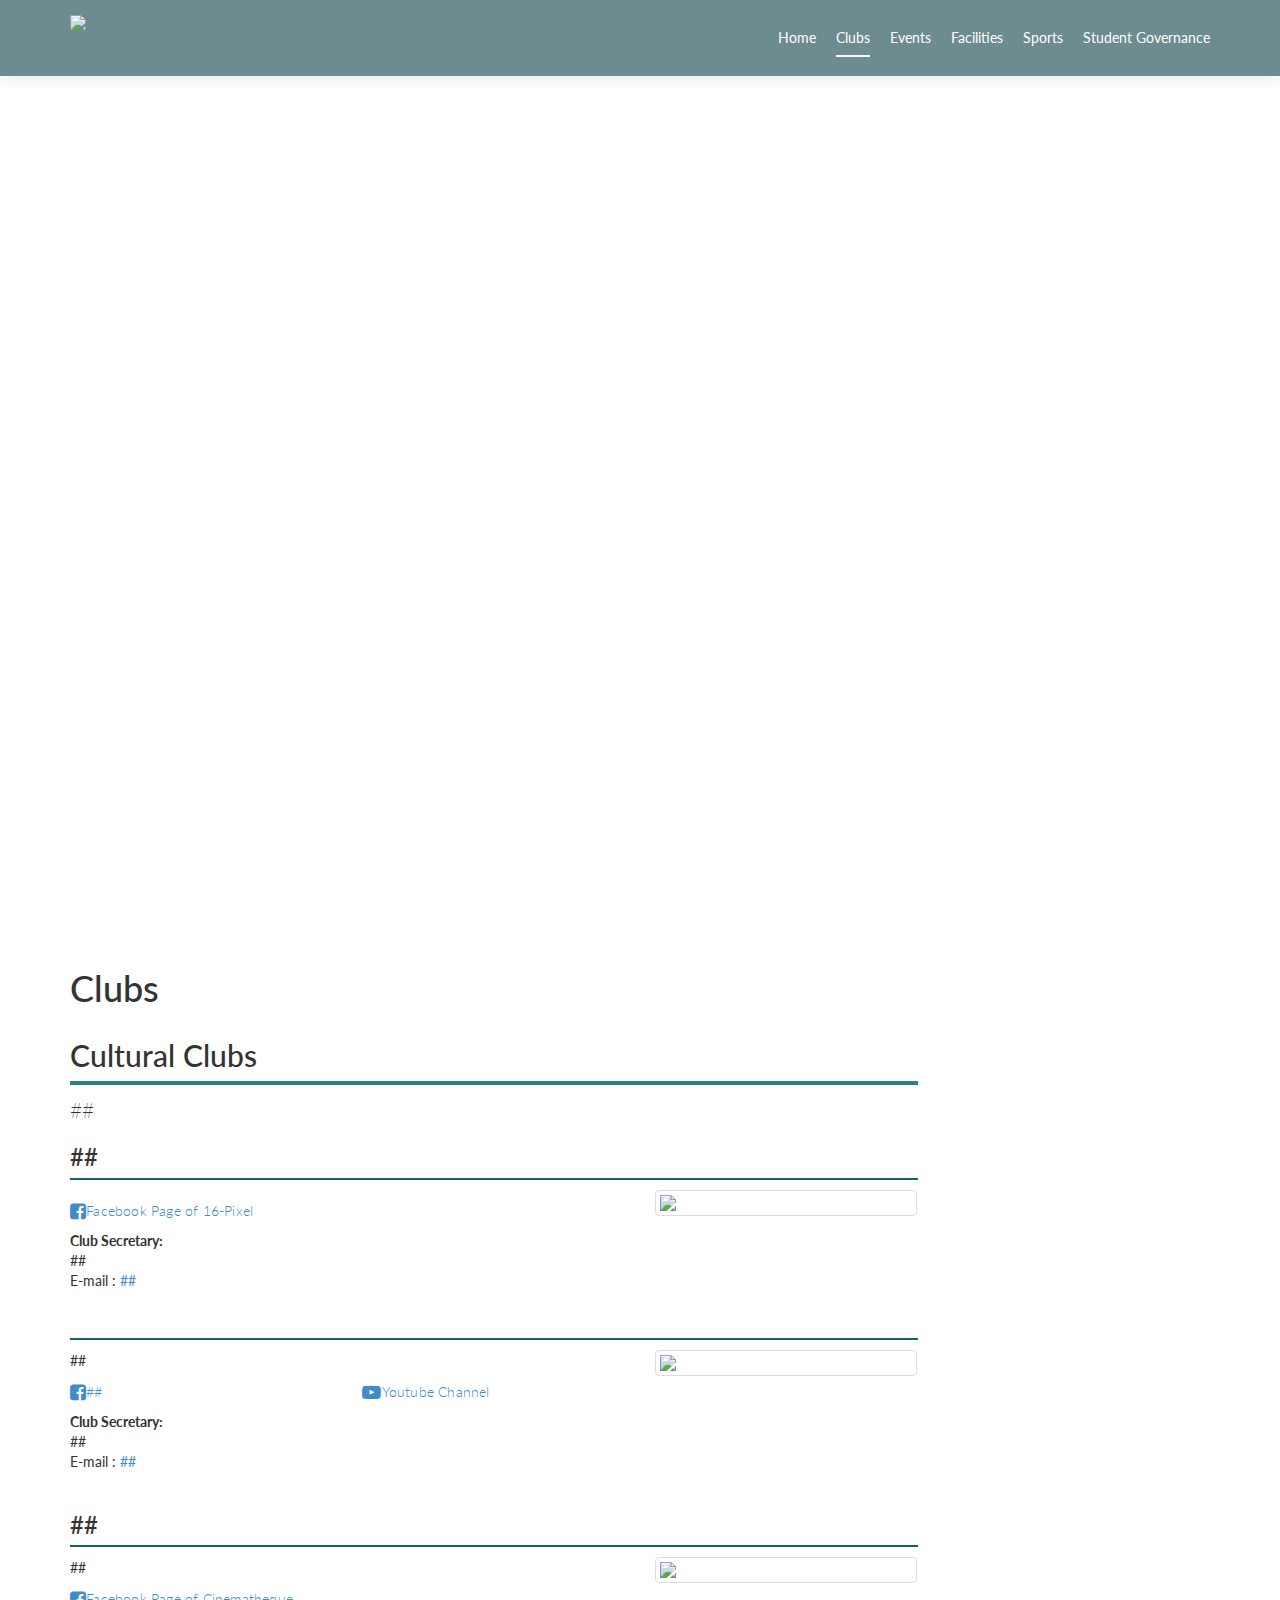
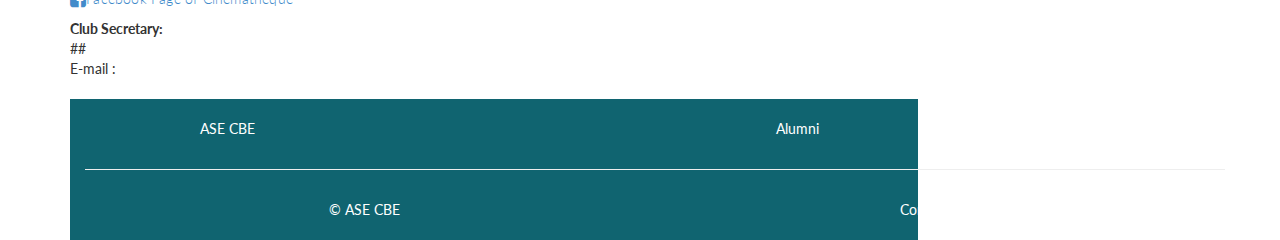
==== index.html @ 92884405 "Added login page" ====
<!doctype html>
<html lang="en">

<head>
	<meta charset="UTF-8">
	<meta name="description" content="ASE CBE welcomes all future students">
	<meta name="author" content="Gokul | Suganth | Nitin">
	<meta name="viewport" content="width=device-width, initial-scale=1.0">
	<title>Clubs | Amrita Vishwa Vidhyapeetham</title>

	<link rel="stylesheet" href="css/bootstrap.min.css">
	<link rel="stylesheet" href="css/styles-sub.css">
	<link rel="stylesheet" href="css/responsive.css">

	<!--? WEBFONT -->
	<link href='https://fonts.googleapis.com/css?family=Lato:300,400,700,400italic|Montserrat:700,400|Homemade+Apple'
		rel='stylesheet' type='text/css'>
	<link href="https://maxcdn.bootstrapcdn.com/font-awesome/4.1.0/css/font-awesome.min.css" rel="stylesheet">
	<link rel="stylesheet" href="../static/fancybox/source/jquery.fancybox.css?v=2.1.5" type="text/css"
		media="screen" />

	<!--? slider-->
	<link rel="stylesheet" type="text/css" href="css/full-slider.css">
</head>

<body id="top">
	<!--  =========================
		    ? HOME SECTION
		============================== -->
	<div id="home" class="header">
		<!-- TOP BAR -->
		<div id="main-nav" class="navbar navbar-inverse bs-docs-nav" role="banner">
			<div class="container">
				<div class="navbar-header responsive-logo">
					<button class="navbar-toggle collapsed" type="button" data-toggle="collapse"
						data-target=".bs-navbar-collapse">
						<span class="sr-only">Toggle navigation</span>
						<span class="icon-bar"></span>
						<span class="icon-bar"></span>
						<span class="icon-bar"></span>
					</button>
					<a href="../" class="navbar-brand">
						<img src="images/logo.png" class="img-responsive">
					</a>
				</div>

				<nav class="navbar-collapse bs-navbar-collapse collapse" role="navigation" style="height: 1px;">
					<ul class="nav navbar-nav navbar-right responsive-nav ">
						<li><a href="../">Home</a></li>
						<li><a href="#" style="border-bottom: solid 2px #fff;">Clubs</a></li>
						<li><a href="#">Events</a></li>
						<li><a href="#">Facilities</a></li>
						<li><a href="#">Sports</a></li>
						<li><a href="#">Student Governance</a></li>
					</ul>
				</nav>
			</div>
		</div>
		<!--? END TOP BAR -->
	</div>

	<!-- ==========================
			? carousel slider
		=============================== -->
	<header id="myCarousel" class="carousel slide carousel-fade" data-ride="carousel" data-interval="2000"
		data-keyboard="true" style="height:949px">
		<!-- Indicators -->
		<ol class="carousel-indicators">
			<li data-target="#myCarousel" data-slide-to="0" class="active"></li>
			<li data-target="#myCarousel" data-slide-to="1"></li>
			<li data-target="#myCarousel" data-slide-to="2"></li>
			<li data-target="#myCarousel" data-slide-to="3"></li>
			<li data-target="#myCarousel" data-slide-to="4"></li>
		</ol>

		<!-- Wrapper for Slides -->
		<div class="carousel-inner">
			<div class="item active" data-interval="2000">
				<!-- Set the first background image using inline CSS below. -->
				<div class="fill" style="#"></div>
				<div class="carousel-caption"></div>
			</div>
			<div class="item">
				<!-- Set the second background image using inline CSS below. -->
				<div class="fill" style="#"></div>
				<div class="carousel-caption"></div>
			</div>
			<div class="item">
				<!-- Set the third background image using inline CSS below. -->
				<div class="fill" style="#"></div>
				<div class="carousel-caption"></div>
			</div>
			<div class="item">
				<!-- Set the fourth background image using inline CSS below. -->
				<div class="fill" style="#"></div>
				<div class="carousel-caption"></div>
			</div>
			<div class="item">
				<!-- Set the fifth background image using inline CSS below. -->
				<div class="fill" style="#"></div>
				<div class="carousel-caption"></div>
			</div>
		</div>
	</header>

	<!-- Docs page layout -->
	<div class="bs-docs-header" id="content">
		<div class="container">
			<h1>Clubs</h1>
			<!-- <p>An overview of various departments, research facilities and labs.</p> -->
		</div>
	</div>

	<div class="container bs-docs-container">
		<div class="row">
			<div class="col-md-9" role="main">
				<div class="bs-docs-section">
					<h2 id="education">Cultural Clubs</h2>
					<p class="lead">##</p>

					<h3 id="photography">##</h3>
					<div class="row bs-examples">
						<div class="col-xs-8">
							<h4 class="text-center"><strong></strong></h4>
							<p class="text-justify"></p>
							<div class="row">
								<div class="col-xs-6">
									<a href="#" target="_blank" class="no-decor fb">
										<p style="font-weight:300"><i class="fa fa-facebook-square fa-lg"></i><span
												class="fb-page-link">Facebook Page of 16-Pixel</span></p>
									</a>
								</div>
							</div>
							<address>
								<strong>Club Secretary:</strong><br>
								##<br>
								E-mail : <a href="mailto:#" target="_blank"> ## </a>
							</address>
						</div>
						<div class="col-xs-4 col-md-4">
							<a class="fancybox thumbnail" rel="education" href="##"><img src="##"></a>
						</div>
					</div>

					<h3 id="#"></h3>
					<div class="row bs-examples">
						<div class="col-xs-8">
							<p class="text-justify">##</p>
							<div class="row">
								<div class="col-xs-6">
									<a href="#" target="_blank" class="no-decor fb">
										<p style="font-weight:300"><i class="fa fa-facebook-square fa-lg"></i><span
												class="fb-page-link">##</span></p>
									</a>
								</div>
								<div class="col-xs-6">
									<a href="##" target="_blank" class="no-decor yt-link">
										<p style="font-weight:300"><i class="fa fa-youtube-play fa-lg"></i><span
												class="fb-page-link">Youtube Channel</span></p>
									</a>
								</div>
							</div>
							<address>
								<strong>Club Secretary:</strong><br>
								##<br>
								E-mail : <a href="mailto:#" target="_blank">##</a>
							</address>
						</div>
						<div class="col-xs-4 col-md-4">
							<a class="fancybox thumbnail" rel="education" href="#"><img src="#"></a>
						</div>
					</div>

					<h3 id="cinema">##</h3>
					<div class="row bs-examples">
						<div class="col-xs-8">
							<p class="text-justify">##</p>
							<div class="row">
								<div class="col-xs-6">
									<a href="" target="_blank" class="no-decor fb">
										<p style="font-weight:300"><i class="fa fa-facebook-square fa-lg"></i><span
												class="fb-page-link">Facebook Page of Cinematheque</span></p>
									</a>
								</div>
							</div>
							<address>
								<strong>Club Secretary:</strong><br>
								##<br>
								E-mail : <a href="mailto:#" target="_blank"></a>
							</address>
						</div>
						<div class="col-xs-4 col-md-4">
							<a class="fancybox thumbnail" rel="education" href="##"><img
									src="images/club-img/cinematheque_small1.jpg"></a>
						</div>
					</div>
				</div>

				<footer style="background:#106470">
					<div class="container text-center footer-text">
						<div class="row">
							<div class="col-lg-12">
								<div class="col-md-3">
									<ul class="nav nav-pills nav-stacked">
										<li><a href="#" target="_blank" class="footlink">ASE CBE</a></li>
									</ul>
								</div>

								<div class="col-md-3">
									<ul class="nav nav-pills nav-stacked">
										<li><a href="#" target="_blank" class="footlink"></a></li>
									</ul>
								</div>

								<div class="col-md-3">
									<ul class="nav nav-pills nav-stacked">
										<li><a href="#" target="_blank" class="footlink">Alumni</a></li>
									</ul>
								</div>

								<div class="col-md-3">
									<ul class="nav nav-pills nav-stacked">
										<li><a href="#" target="_blank" class="footlink">Internal Website</a></li>
									</ul>
								</div>
							</div>
						</div>
						<hr>
						<div class="row">
							<div class="col-lg-12">
								<ul class="nav nav-pills nav-justified">
									<li><a href="#" class="footlink">© ASE CBE</a></li>
									<li><a href="#" class="footlink">Contact Us</a></li>
								</ul>
							</div>
						</div>
					</div>
				</footer>

				<style type="text/css">
					.footlink {
						color: #fff;
					}

					.footer-text {
						padding-top: 10px;
						padding-bottom: 10px;
					}
				</style>

				<!-- ========================
			Bootstrap core JavaScript
		============================= -->

</body>

</html>
---- css/styles-sub.css ----
/*----  SECTION:  HOME > TOP BAR   ----*/
.navbar {
	background: rgba(10,64,70,0.6);
	overflow: hidden;
	border: 0;
	border-radius: 0 !important;
	text-align: left;
	-webkit-box-shadow: 0px 5px 11px 0px rgba(50, 50, 50, 0.08);
	        box-shadow: 0px 5px 11px 0px rgba(50, 50, 50, 0.08);
}
#main-nav {
	position: absolute;
	width: 100%;
	z-index: 1000;
	min-height: 75px;
}
#main-nav.fixed {
	position: fixed !important;
	top: 0;
}
.navbar-inverse .navbar-nav>li {
	display: inline;
	margin-right: 20px;
	margin-top: 20px;
}
.navbar-inverse .navbar-nav>li:last-child {
	margin-right: 0 !important;
}
.navbar-inverse .navbar-nav>li>a {
	color: #fff;
	padding: 0;
	line-height: 35px;
}
.navbar-brand {
	height: 76px;
	position: relative;
	line-height: 45px;
}
.current a {
	color: #e96656 !important;
	position: relative;
	outline: none;
}
.current:before {
	position: absolute;
	margin: auto;
	z-index: 1;
	content: "";
	width: 75%;
	height: 2px;
	background: #e96656;
	bottom: 0px;
	left: 12.5%;
}
.navbar-inverse .navbar-nav>li>a:hover {
	color: #e96656;
	outline: none;
}
.navbar-toggle {
	border: 0;
	background-color: #808080;
        margin-top: 23px;
}
.navbar-inverse .navbar-toggle:hover,.navbar-inverse .navbar-toggle:focus {
	background-color: #e96656;
	filter: alpha(opacity=100);
	opacity: 1;
}

/*-- Content Styles --*/
body {
	font-family: 'Lato', sans-serif !important;
}

p {
	letter-spacing: 0.02rem;
	font-weight: 400;
	font-style: normal;
	font-size: 1em;
	line-height: 1.5;
	text-indent :0px;
}

h2 {
	border-bottom: solid 4px #28828a;
	padding-bottom: 0.3em;
}

h3 {
	border-bottom: solid 2px #106470;
	padding-bottom: .3em;
}
.carousel.carousel-fade .item {
	-webkit-transition: opacity 0.5s ease-in-out;
	-moz-transition: opacity 0.5s ease-in-out;
	-ms-transition: opacity 0.5s ease-in-out;
	-o-transition: opacity 0.5s ease-in-out;
	transition: opacity 0.5s ease-in-out;
	opacity:0;
}

.carousel.carousel-fade .active.item {
	opacity:1;
}

.carousel.carousel-fade .active.left,
.carousel.carousel-fade .active.right {
	left: 0;
	z-index: 2;
	opacity: 0;
	filter: alpha(opacity=0);
}

.carousel.carousel-fade .next,
.carousel.carousel-fade .prev {
	left: 0;
	z-index: 1;
}

.carousel.carousel-fade .carousel-control {
	z-index: 3;
}
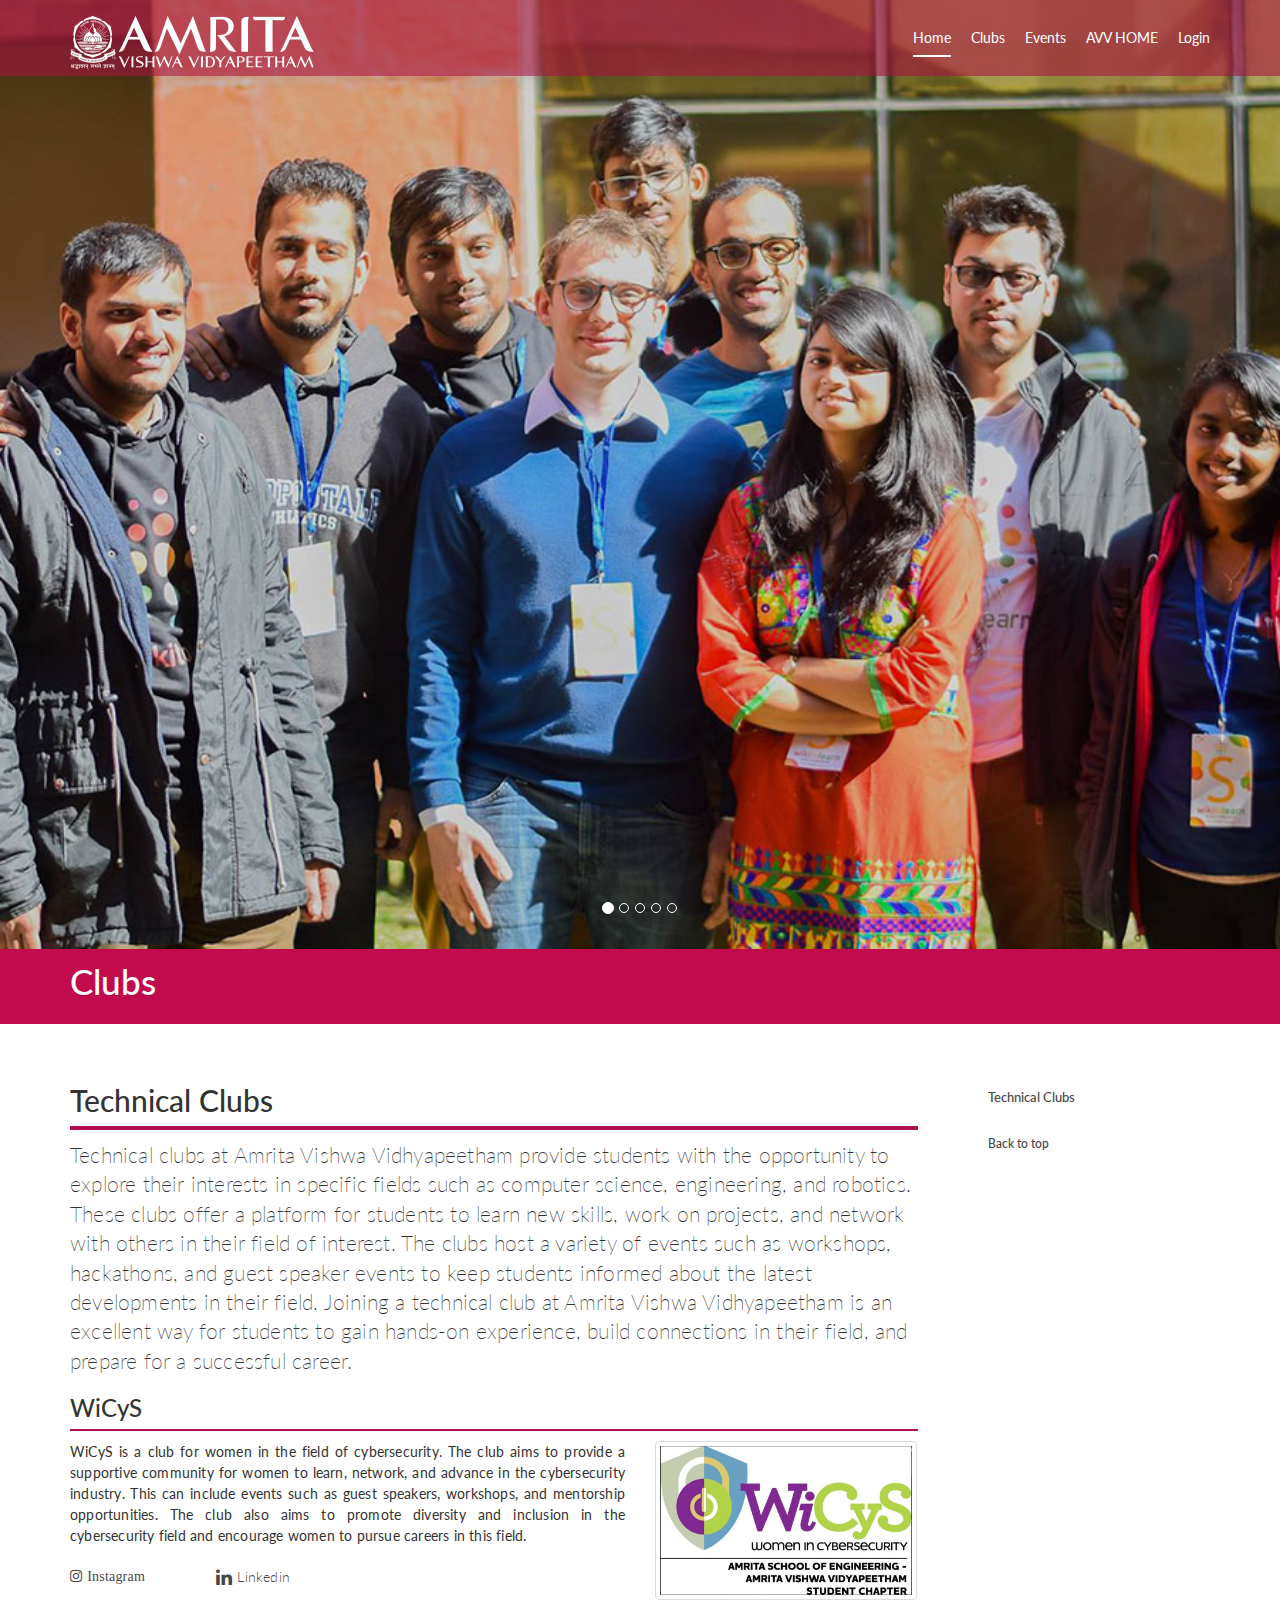
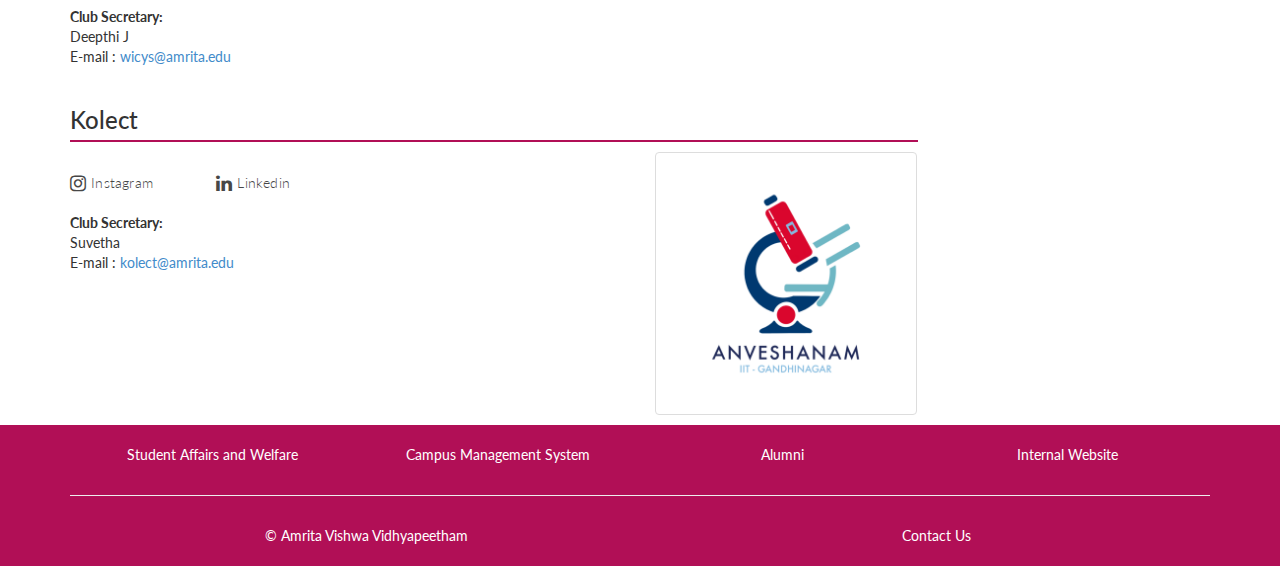
==== commit cffd1c8b: "reordered" ====
--- a/index.html
+++ b/index.html
@@ -1,257 +1,288 @@
-<!doctype html>
-<html lang="en">
-
-<head>
-	<meta charset="UTF-8">
-	<meta name="description" content="ASE CBE welcomes all future students">
-	<meta name="author" content="Gokul | Suganth | Nitin">
-	<meta name="viewport" content="width=device-width, initial-scale=1.0">
-	<title>Clubs | Amrita Vishwa Vidhyapeetham</title>
-
-	<link rel="stylesheet" href="css/bootstrap.min.css">
-	<link rel="stylesheet" href="css/styles-sub.css">
-	<link rel="stylesheet" href="css/responsive.css">
-
-	<!--? WEBFONT -->
-	<link href='https://fonts.googleapis.com/css?family=Lato:300,400,700,400italic|Montserrat:700,400|Homemade+Apple'
-		rel='stylesheet' type='text/css'>
-	<link href="https://maxcdn.bootstrapcdn.com/font-awesome/4.1.0/css/font-awesome.min.css" rel="stylesheet">
-	<link rel="stylesheet" href="../static/fancybox/source/jquery.fancybox.css?v=2.1.5" type="text/css"
-		media="screen" />
-
-	<!--? slider-->
-	<link rel="stylesheet" type="text/css" href="css/full-slider.css">
-</head>
-
-<body id="top">
-	<!--  =========================
-		    ? HOME SECTION
-		============================== -->
-	<div id="home" class="header">
-		<!-- TOP BAR -->
-		<div id="main-nav" class="navbar navbar-inverse bs-docs-nav" role="banner">
-			<div class="container">
-				<div class="navbar-header responsive-logo">
-					<button class="navbar-toggle collapsed" type="button" data-toggle="collapse"
-						data-target=".bs-navbar-collapse">
-						<span class="sr-only">Toggle navigation</span>
-						<span class="icon-bar"></span>
-						<span class="icon-bar"></span>
-						<span class="icon-bar"></span>
-					</button>
-					<a href="../" class="navbar-brand">
-						<img src="images/logo.png" class="img-responsive">
-					</a>
-				</div>
-
-				<nav class="navbar-collapse bs-navbar-collapse collapse" role="navigation" style="height: 1px;">
-					<ul class="nav navbar-nav navbar-right responsive-nav ">
-						<li><a href="../">Home</a></li>
-						<li><a href="#" style="border-bottom: solid 2px #fff;">Clubs</a></li>
-						<li><a href="#">Events</a></li>
-						<li><a href="#">Facilities</a></li>
-						<li><a href="#">Sports</a></li>
-						<li><a href="#">Student Governance</a></li>
-					</ul>
-				</nav>
-			</div>
-		</div>
-		<!--? END TOP BAR -->
-	</div>
-
-	<!-- ==========================
-			? carousel slider
-		=============================== -->
-	<header id="myCarousel" class="carousel slide carousel-fade" data-ride="carousel" data-interval="2000"
-		data-keyboard="true" style="height:949px">
-		<!-- Indicators -->
-		<ol class="carousel-indicators">
-			<li data-target="#myCarousel" data-slide-to="0" class="active"></li>
-			<li data-target="#myCarousel" data-slide-to="1"></li>
-			<li data-target="#myCarousel" data-slide-to="2"></li>
-			<li data-target="#myCarousel" data-slide-to="3"></li>
-			<li data-target="#myCarousel" data-slide-to="4"></li>
-		</ol>
-
-		<!-- Wrapper for Slides -->
-		<div class="carousel-inner">
-			<div class="item active" data-interval="2000">
-				<!-- Set the first background image using inline CSS below. -->
-				<div class="fill" style="#"></div>
-				<div class="carousel-caption"></div>
-			</div>
-			<div class="item">
-				<!-- Set the second background image using inline CSS below. -->
-				<div class="fill" style="#"></div>
-				<div class="carousel-caption"></div>
-			</div>
-			<div class="item">
-				<!-- Set the third background image using inline CSS below. -->
-				<div class="fill" style="#"></div>
-				<div class="carousel-caption"></div>
-			</div>
-			<div class="item">
-				<!-- Set the fourth background image using inline CSS below. -->
-				<div class="fill" style="#"></div>
-				<div class="carousel-caption"></div>
-			</div>
-			<div class="item">
-				<!-- Set the fifth background image using inline CSS below. -->
-				<div class="fill" style="#"></div>
-				<div class="carousel-caption"></div>
-			</div>
-		</div>
-	</header>
-
-	<!-- Docs page layout -->
-	<div class="bs-docs-header" id="content">
-		<div class="container">
-			<h1>Clubs</h1>
-			<!-- <p>An overview of various departments, research facilities and labs.</p> -->
-		</div>
-	</div>
-
-	<div class="container bs-docs-container">
-		<div class="row">
-			<div class="col-md-9" role="main">
-				<div class="bs-docs-section">
-					<h2 id="education">Cultural Clubs</h2>
-					<p class="lead">##</p>
-
-					<h3 id="photography">##</h3>
-					<div class="row bs-examples">
-						<div class="col-xs-8">
-							<h4 class="text-center"><strong></strong></h4>
-							<p class="text-justify"></p>
-							<div class="row">
-								<div class="col-xs-6">
-									<a href="#" target="_blank" class="no-decor fb">
-										<p style="font-weight:300"><i class="fa fa-facebook-square fa-lg"></i><span
-												class="fb-page-link">Facebook Page of 16-Pixel</span></p>
-									</a>
-								</div>
-							</div>
-							<address>
-								<strong>Club Secretary:</strong><br>
-								##<br>
-								E-mail : <a href="mailto:#" target="_blank"> ## </a>
-							</address>
-						</div>
-						<div class="col-xs-4 col-md-4">
-							<a class="fancybox thumbnail" rel="education" href="##"><img src="##"></a>
-						</div>
-					</div>
-
-					<h3 id="#"></h3>
-					<div class="row bs-examples">
-						<div class="col-xs-8">
-							<p class="text-justify">##</p>
-							<div class="row">
-								<div class="col-xs-6">
-									<a href="#" target="_blank" class="no-decor fb">
-										<p style="font-weight:300"><i class="fa fa-facebook-square fa-lg"></i><span
-												class="fb-page-link">##</span></p>
-									</a>
-								</div>
-								<div class="col-xs-6">
-									<a href="##" target="_blank" class="no-decor yt-link">
-										<p style="font-weight:300"><i class="fa fa-youtube-play fa-lg"></i><span
-												class="fb-page-link">Youtube Channel</span></p>
-									</a>
-								</div>
-							</div>
-							<address>
-								<strong>Club Secretary:</strong><br>
-								##<br>
-								E-mail : <a href="mailto:#" target="_blank">##</a>
-							</address>
-						</div>
-						<div class="col-xs-4 col-md-4">
-							<a class="fancybox thumbnail" rel="education" href="#"><img src="#"></a>
-						</div>
-					</div>
-
-					<h3 id="cinema">##</h3>
-					<div class="row bs-examples">
-						<div class="col-xs-8">
-							<p class="text-justify">##</p>
-							<div class="row">
-								<div class="col-xs-6">
-									<a href="" target="_blank" class="no-decor fb">
-										<p style="font-weight:300"><i class="fa fa-facebook-square fa-lg"></i><span
-												class="fb-page-link">Facebook Page of Cinematheque</span></p>
-									</a>
-								</div>
-							</div>
-							<address>
-								<strong>Club Secretary:</strong><br>
-								##<br>
-								E-mail : <a href="mailto:#" target="_blank"></a>
-							</address>
-						</div>
-						<div class="col-xs-4 col-md-4">
-							<a class="fancybox thumbnail" rel="education" href="##"><img
-									src="images/club-img/cinematheque_small1.jpg"></a>
-						</div>
-					</div>
-				</div>
-
-				<footer style="background:#106470">
-					<div class="container text-center footer-text">
-						<div class="row">
-							<div class="col-lg-12">
-								<div class="col-md-3">
-									<ul class="nav nav-pills nav-stacked">
-										<li><a href="#" target="_blank" class="footlink">ASE CBE</a></li>
-									</ul>
-								</div>
-
-								<div class="col-md-3">
-									<ul class="nav nav-pills nav-stacked">
-										<li><a href="#" target="_blank" class="footlink"></a></li>
-									</ul>
-								</div>
-
-								<div class="col-md-3">
-									<ul class="nav nav-pills nav-stacked">
-										<li><a href="#" target="_blank" class="footlink">Alumni</a></li>
-									</ul>
-								</div>
-
-								<div class="col-md-3">
-									<ul class="nav nav-pills nav-stacked">
-										<li><a href="#" target="_blank" class="footlink">Internal Website</a></li>
-									</ul>
-								</div>
-							</div>
-						</div>
-						<hr>
-						<div class="row">
-							<div class="col-lg-12">
-								<ul class="nav nav-pills nav-justified">
-									<li><a href="#" class="footlink">© ASE CBE</a></li>
-									<li><a href="#" class="footlink">Contact Us</a></li>
-								</ul>
-							</div>
-						</div>
-					</div>
-				</footer>
-
-				<style type="text/css">
-					.footlink {
-						color: #fff;
-					}
-
-					.footer-text {
-						padding-top: 10px;
-						padding-bottom: 10px;
-					}
-				</style>
-
-				<!-- ========================
-			Bootstrap core JavaScript
-		============================= -->
-
-</body>
-
-</html>+<!doctype html>
+<html lang="en">
+	<head>
+		<meta charset="UTF-8">
+		<meta name="author" content="Gokul| Suganth | Nitin">
+		<meta name="viewport" content="width=device-width, initial-scale=1.0">
+		<title>Clubs | Amrita Vishwa Vidhyapeetham</title>
+		
+		<!-- =========================
+			FAV AND TOUCH ICONS
+		============================== -->
+		<!-- =========================
+			STYLESHEETS
+		============================== -->
+		<link rel="stylesheet" href="css/bootstrap.min.css">
+		
+		<!-- Documentation extras -->
+		<link href="css/docs.min.css" rel="stylesheet">
+		
+		<!-- CUSTOM STYLES -->
+		<link rel="stylesheet" href="css/styles-sub.css">
+		<link rel="stylesheet" href="css/responsive.css">
+		
+		<!-- WEBFONT -->
+		<link href='https://fonts.googleapis.com/css?family=Lato:300,400,700,400italic|Montserrat:700,400|Homemade+Apple' rel='stylesheet' type='text/css'>
+		<link href="https://maxcdn.bootstrapcdn.com/font-awesome/4.1.0/css/font-awesome.min.css" rel="stylesheet">
+		<link rel="stylesheet" href="../static/fancybox/source/jquery.fancybox.css?v=2.1.5" type="text/css" media="screen" />
+		
+		<!--slider-->
+		<link rel="stylesheet" type="text/css" href="css/full-slider.css">
+	</head>
+	
+	<body id="top">
+		<!-- =========================
+			HOME SECTION
+		============================== -->
+		<div id="home" class="header">
+			<!-- TOP BAR -->
+			<div id="main-nav" class="navbar navbar-inverse bs-docs-nav" role="banner">
+				<div class="container">
+					<div class="navbar-header responsive-logo">
+						<button class="navbar-toggle collapsed" type="button" data-toggle="collapse" data-target=".bs-navbar-collapse">
+							<span class="sr-only">Toggle navigation</span>
+							<span class="icon-bar"></span>
+							<span class="icon-bar"></span>
+							<span class="icon-bar"></span>
+						</button>
+						<a href="../" class="navbar-brand">
+							<img src="images/logo.png" class="img-responsive">
+						</a>
+					</div>
+					
+					<nav class="navbar-collapse bs-navbar-collapse collapse" role="navigation" style="height: 1px;">
+						<ul class="nav navbar-nav navbar-right responsive-nav ">
+							<li><a href="#" style="border-bottom: solid 2px #fff;">Home</a></li>
+							<li><a href="#content">Clubs</a></li>
+							<li><a href="https://saranesh296.github.io/20CYS202-UID/Mini-Project/">Events</a></li>
+							<li><a href="https://www.amrita.edu/" target="_blank">AVV HOME</a></li>
+							<li><a href="./login/login.html">Login</a></li>
+						</ul>
+					</nav>
+				</div>
+			</div>
+			<!-- END TOP BAR -->
+		</div>
+		
+		<!-- ==========================
+			carousel slider
+		=============================== -->
+		<header id="myCarousel" class="carousel slide carousel-fade" data-ride="carousel" data-interval="2000" data-keyboard="true" style="height:949px">
+			<!-- Indicators -->
+			<ol class="carousel-indicators">
+				<li data-target="#myCarousel" data-slide-to="0" class="active"></li>
+				<li data-target="#myCarousel" data-slide-to="1"></li>
+				<li data-target="#myCarousel" data-slide-to="2"></li>
+				<li data-target="#myCarousel" data-slide-to="3"></li>
+				<li data-target="#myCarousel" data-slide-to="4"></li>
+			</ol>
+			
+			<!-- Wrapper for Slides -->
+			<div class="carousel-inner">
+				<div class="item active"  data-interval="2000">
+					<!-- Set the first background image using inline CSS below. -->
+					<div class="fill" style="background-image:url('slider/nh1.jpg');"></div>
+					<div class="carousel-caption"></div>
+				</div>
+				<div class="item">
+					<!-- Set the second background image using inline CSS below. -->
+					<div class="fill" style="background-image:url('slider/nh2.jpg');"></div>
+					<div class="carousel-caption"></div>
+				</div>
+				<div class="item">
+					<!-- Set the third background image using inline CSS below. -->
+					<div class="fill" style="background-image:url('slider/nh3.jpg');"></div>
+					<div class="carousel-caption"></div>
+				</div>
+				<div class="item">
+					<!-- Set the fourth background image using inline CSS below. -->
+					<div class="fill" style="background-image:url('slider/nh4.jpg');"></div>
+					<div class="carousel-caption"></div>
+				</div>
+				<div class="item">
+					<!-- Set the fifth background image using inline CSS below. -->
+					<div class="fill" style="background-image:url('slider/nh5.jpg');"></div>
+					<div class="carousel-caption"></div>
+				</div>
+			</div>
+		</header>
+		
+		<!-- Docs page layout -->
+		<div class="bs-docs-header" id="content">
+			<div class="container">
+				<h1>Clubs</h1>
+				<!-- <p>An overview of various departments, research facilities and labs.</p> -->
+			</div>
+		</div>
+		
+		<div class="container bs-docs-container">
+			<div class="row">
+				<div class="col-md-9" role="main">
+					<div class="bs-docs-section">
+						<h2 id="research">Technical Clubs</h2>
+						<p class="lead">Technical clubs at Amrita Vishwa Vidhyapeetham  provide students with the opportunity to explore their interests in specific fields such as computer science, engineering, and robotics. These clubs offer a platform for students to learn new skills, work on projects, and network with others in their field of interest. The clubs host a variety of events such as workshops, hackathons, and guest speaker events to keep students informed about the latest developments in their field. Joining a technical club at Amrita Vishwa Vidhyapeetham  is an excellent way for students to gain hands-on experience, build connections in their field, and prepare for a successful career.</p>
+						
+						<h3 id="coding">WiCyS</h3>
+						<div class="row bs-examples">
+							<div class="col-xs-8">
+								<p class="text-justify">WiCyS is a club for women in the field of cybersecurity. The club aims to provide a supportive community for women to learn, network, and advance in the cybersecurity industry. This can include events such as guest speakers, workshops, and mentorship opportunities. The club also aims to promote diversity and inclusion in the cybersecurity field and encourage women to pursue careers in this field.</p>
+								<div class="row">
+									<div class="col-xs-3">
+										<a href="https://www.instagram.com/wicys.amrita/" target="_blank" class="no-decor fa"><p style="font-weight:300"><i class="fa fa-instagram"></i><span class="fb-page-link">Instagram</span></p></a>
+									</div>
+									<div class="col-xs-3">
+										<a href="https://www.linkedin.com/company/wicys-amrita-student-chapter/" target="_blank" class="no-decor fb"><p style="font-weight:300"><i class="fa fa-linkedin fa-lg"></i><span class="fb-page-link">Linkedin</span></p></a>
+									</div>
+								</div>
+								<address>
+									<strong>Club Secretary:</strong><br>
+									Deepthi J<br>
+									E-mail : <a href="mailto:#" target="_blank">wicys@amrita.edu</a>
+								</address>
+							</div>
+							<div class="col-xs-4 col-md-4">
+								<a class="fancybox thumbnail" rel="education" href="images/wicys.jpg"><img  src="images/wicys.jpg"></a>
+							</div>
+						</div>
+						
+						
+						<h3 id="kolect">Kolect</h3>
+						<div class="row bs-examples">
+							<div class="col-xs-8">
+								<p class="text-justify"></p>
+								<div class="row">
+									
+									<div class="col-xs-3">
+										<a href="https://instagram.com/anveshanam_iitgn?igshid=YmMyMTA2M2Y=" target="_blank" class="no-decor fb"><p style="font-weight:300"><i class="fa fa-instagram fa-lg"></i><span class="fb-page-link">Instagram</span></p></a>
+									</div>
+									<div class="col-xs-3">
+										<a href="https://www.linkedin.com/company/kolect-amrita/" target="_blank" class="no-decor fb"><p style="font-weight:300"><i class="fa fa-linkedin fa-lg"></i><span class="fb-page-link">Linkedin</span></p></a>
+									</div>
+								</div>
+								<address>
+									<strong>Club Secretary:</strong><br>
+									Suvetha<br>
+									E-mail : <a href="mailto:#" target="_blank">kolect@amrita.edu</a>
+								</address>
+							</div>
+							<div class="col-xs-4 col-md-4">
+								<a class="fancybox thumbnail" rel="education" href="images/club-img/AnveshanamLogoNew.png"><img  src="images/club-img/AnveshanamLogoNew.png"></a>
+							</div>
+						</div>
+					</div>
+				</div>
+				
+				<!-- Side Navigation Bar-->
+				<div class="col-md-3">
+					<div class="bs-docs-sidebar hidden-print" role="complementary">
+						<ul class="nav bs-docs-sidenav">
+							<li><a href="#research">Technical Clubs</a>
+								<ul class="nav">
+									<li><a href="#coding">WiCyS</a></li>
+									<li><a href="#kolect">Kolect</a></li>
+								</ul>
+							</li>
+						</ul>
+						<a class="back-to-top" href="#top">Back to top</a>
+					</div>
+				</div>
+				<!-- End Navigation Bar -->
+			</div>
+		</div>
+		<footer style="background:#b10f56">
+			<div class="container text-center footer-text">
+				<div class="row">
+					<div class="col-lg-12">
+						<div class="col-md-3">
+							<ul class="nav nav-pills nav-stacked">
+								<li><a href="https://intranet.cb.amrita.edu/students-affairs-welfare" target="_blank" class="footlink">Student Affairs and Welfare</a></li>
+							</ul>
+						</div>
+						
+						<div class="col-md-3">
+							<ul class="nav nav-pills nav-stacked">
+								<li><a href="https://cms.cb.amrita.edu/login" target="_blank" class="footlink">Campus Management System</a></li>
+							</ul>
+						</div>
+						
+						<div class="col-md-3">
+							<ul class="nav nav-pills nav-stacked">
+								<li><a href="https://ashuvwxyz.github.io/20CYS202-UID/Mini-Project/" target="_blank" class="footlink">Alumni</a></li>
+							</ul>
+						</div>
+						
+						<div class="col-md-3">
+							<ul class="nav nav-pills nav-stacked">
+								<li><a href="http://intranet.cb.amrita.edu" target="_blank" class="footlink">Internal Website</a></li>
+							</ul>
+						</div>
+					</div>
+				</div>
+				<hr>
+				<div class="row">
+					<div class="col-lg-12">
+						<ul class="nav nav-pills nav-justified">
+							<li><a href="#" class="footlink">© Amrita Vishwa Vidhyapeetham</a></li>
+							<li><a href="https://intranet.cb.amrita.edu/contacts" class="footlink">Contact Us</a></li>
+						</ul>
+					</div>
+				</div>
+			</div>
+		</footer>
+		
+		<style type="text/css">
+		.footlink {
+			color: #fff;
+		}
+		
+		.footer-text {
+			padding-top: 10px;
+			padding-bottom: 10px;
+		}
+        </style>
+		
+		<!-- ========================
+			Bootstrap core JavaScript
+		============================= -->
+		<!-- Placed at the end of the document so the pages load faster -->
+		<script type="text/javascript" src="js/jquery-latest.min.js"></script>
+		<script src="js/bootstrap.min.js"></script>
+		<script type="text/javascript" src="js/smoothscroll.min.js"></script>
+		<script src="js/docs.min.js"></script>
+		
+		<!-- Fancybox -->
+		<script type="text/javascript">
+		$(document).ready(function() {
+			$(".fancybox").fancybox( {
+				padding : 3,
+				openEffect	: 'none',
+				closeEffect	: 'none',
+				helpers: {
+					overlay: {
+						locked: false
+					}
+				}
+			});
+			
+			$(".various").fancybox( {
+				maxWidth	: 800,
+				maxHeight	: 600,
+				fitToView	: false,
+				width		: '70%',
+				height		: '70%',
+				autoSize	: false,
+				closeClick	: false,
+				openEffect	: 'none',
+				closeEffect	: 'none',
+				helpers: {
+					overlay: {
+						locked: false
+					}
+				}
+			});
+		});
+		
+		$('.carousel').carousel();
+		</script>
+	</body>
+</html>
--- a/css/docs.min.css
+++ b/css/docs.min.css
@@ -0,0 +1,1527 @@
+/*!
+ * Bootstrap Docs (http://getbootstrap.com)
+ * Copyright 2011-2014 Twitter, Inc.
+ * Licensed under the Creative Commons Attribution 3.0 Unported License. For
+ * details, see http://creativecommons.org/licenses/by/3.0/.
+ */
+body {
+    position: relative
+}
+
+.table code {
+    font-size: 13px;
+    font-weight: 400
+}
+
+.btn-outline {
+    color: #563d7c;
+    background-color: transparent;
+    border-color: #563d7c
+}
+
+.btn-outline:hover,.btn-outline:focus,.btn-outline:active {
+    color: #fff;
+    background-color: #563d7c;
+    border-color: #563d7c
+}
+
+.btn-outline-inverse {
+    color: #fff;
+    background-color: transparent;
+    border-color: #cdbfe3
+}
+
+.btn-outline-inverse:hover,.btn-outline-inverse:focus,.btn-outline-inverse:active {
+    color: #563d7c;
+    text-shadow: none;
+    background-color: #fff;
+    border-color: #fff
+}
+
+.bs-docs-booticon {
+    display: block;
+    font-weight: 500;
+    color: #fff;
+    background-color: #563d7c;
+    border-radius: 15%;
+    cursor: default;
+    text-align: center
+}
+
+.bs-docs-booticon-sm {
+    width: 30px;
+    height: 30px;
+    font-size: 20px;
+    line-height: 28px
+}
+
+.bs-docs-booticon-lg {
+    width: 144px;
+    height: 144px;
+    font-size: 108px;
+    line-height: 140px
+}
+
+.bs-docs-booticon-inverse {
+    color: #563d7c;
+    background-color: #fff
+}
+
+.bs-docs-booticon-outline {
+    background-color: transparent;
+    border: 1px solid #cdbfe3
+}
+
+.bs-docs-footer {
+    background: rgba(239, 239, 239, 0.54);
+    padding-top: 40px;
+    padding-bottom: 40px;
+    margin-top: 100px;
+    color: #777;
+    text-align: center;
+    border-top: 1px solid #e5e5e5
+}
+
+.bs-docs-footer-links {
+    margin-top: 20px;
+    padding-left: 0;
+    color: #999
+}
+
+.bs-docs-footer-links li {
+    display: inline;
+    padding: 0 2px
+}
+
+.bs-docs-footer-links li:first-child {
+    padding-left: 0
+}
+
+@media (min-width: 768px) {
+    .bs-docs-footer p {
+        margin-bottom:0
+    }
+}
+
+.bs-docs-social {
+    margin-bottom: 20px;
+    text-align: center
+}
+
+.bs-docs-social-buttons {
+    display: inline-block;
+    margin-bottom: 0;
+    padding-left: 0;
+    list-style: none
+}
+
+.bs-docs-social-buttons li {
+    display: inline-block;
+    line-height: 1;
+    padding: 5px 8px
+}
+
+.bs-docs-social-buttons .twitter-follow-button {
+    width: 225px!important
+}
+
+.bs-docs-social-buttons .twitter-share-button {
+    width: 98px!important
+}
+
+.github-btn {
+    border: 0;
+    overflow: hidden
+}
+
+.bs-docs-masthead,.bs-docs-header {
+    position: relative;
+    padding: 15px 15px;
+    color: #F1F1F1;
+    text-align: center;
+    text-shadow: 0 1px 0 rgba(0,0,0,.1);
+    background-color: #c20b4d;
+}
+
+.bs-docs-masthead .bs-docs-booticon {
+    margin: 0 auto 30px
+}
+
+.bs-docs-masthead h1 {
+    font-weight: 300;
+    line-height: 1;
+    color: #fff
+}
+
+.bs-docs-masthead .lead {
+    margin: 0 auto 30px;
+    font-size: 20px;
+    color: #fff
+}
+
+.bs-docs-masthead .version {
+    margin-top: -15px;
+    margin-bottom: 30px;
+    color: #9783b9
+}
+
+.bs-docs-masthead .btn {
+    width: 100%;
+    padding: 15px 30px;
+    font-size: 20px
+}
+
+@media (min-width: 480px) {
+    .bs-docs-masthead .btn {
+        width:auto
+    }
+}
+
+@media (min-width: 768px) {
+    .bs-docs-masthead {
+        padding-top:80px;
+        padding-bottom: 80px
+    }
+
+    .bs-docs-masthead h1 {
+        font-size: 60px
+    }
+
+    .bs-docs-masthead .lead {
+        font-size: 24px
+    }
+}
+
+@media (min-width: 992px) {
+    .bs-docs-masthead .lead {
+        width:80%;
+        font-size: 30px
+    }
+}
+
+.bs-docs-header {
+    margin-bottom: 40px;
+    font-size: 20px
+}
+
+.bs-docs-header h1 {
+    margin-top: 0;
+    color: #fff
+}
+
+.bs-docs-header p {
+    margin-bottom: 0;
+    font-weight: 300;
+    line-height: 1.4
+}
+
+.bs-docs-header .container {
+    position: relative;
+    /*margin-top: 80px;*/
+}
+
+@media (min-width: 768px) {
+    .bs-docs-header {
+        /*padding-top:60px;
+        padding-bottom: 60px;*/
+        font-size: 24px;
+        text-align: left
+    }
+
+    .bs-docs-header h1 {
+        font-size: 35px;
+        line-height: 1
+    }
+}
+
+@media (min-width: 992px) {
+    .bs-docs-header h1,.bs-docs-header p {
+        margin-right:380px
+    }
+}
+
+.carbonad {
+    width: auto!important;
+    margin: 30px -30px -31px!important;
+    padding: 20px!important;
+    overflow: hidden;
+    height: auto!important;
+    font-size: 13px!important;
+    line-height: 16px!important;
+    text-align: left;
+    background: transparent!important;
+    border: solid #866ab3!important;
+    border-width: 1px 0!important
+}
+
+.carbonad-img {
+    margin: 0!important
+}
+
+.carbonad-text,.carbonad-tag {
+    float: none!important;
+    display: block!important;
+    width: auto!important;
+    height: auto!important;
+    margin-left: 145px!important;
+    font-family: "Helvetica Neue",Helvetica,Arial,sans-serif!important
+}
+
+.carbonad-text {
+    padding-top: 0!important
+}
+
+.carbonad-tag {
+    color: inherit!important;
+    text-align: left!important
+}
+
+.carbonad-text a,.carbonad-tag a {
+    color: #fff!important
+}
+
+.carbonad #azcarbon>img {
+    display: none
+}
+
+@media (min-width: 480px) {
+    .carbonad {
+        width:330px!important;
+        margin: 20px auto!important;
+        border-radius: 4px;
+        border-width: 1px!important
+    }
+
+    .bs-docs-masthead .carbonad {
+        margin: 50px auto 0!important
+    }
+}
+
+@media (min-width: 768px) {
+    .carbonad {
+        margin-left:0!important;
+        margin-right: 0!important
+    }
+}
+
+@media (min-width: 992px) {
+    .carbonad {
+        position:absolute;
+        top: 0;
+        right: 15px;
+        margin: 0!important;
+        padding: 15px!important;
+        width: 330px!important
+    }
+
+    .bs-docs-masthead .carbonad {
+        position: static
+    }
+}
+
+.bs-docs-featurette {
+    padding-top: 40px;
+    padding-bottom: 40px;
+    font-size: 16px;
+    line-height: 1.5;
+    color: #555;
+    text-align: center;
+    background-color: #fff;
+    border-bottom: 1px solid #e5e5e5
+}
+
+.bs-docs-featurette+.bs-docs-footer {
+    margin-top: 0;
+    border-top: 0
+}
+
+.bs-docs-featurette-title {
+    font-size: 30px;
+    font-weight: 400;
+    color: #333;
+    margin-bottom: 5px
+}
+
+.half-rule {
+    width: 100px;
+    margin: 40px auto
+}
+
+.bs-docs-featurette h3 {
+    font-weight: 400;
+    color: #333;
+    margin-bottom: 5px
+}
+
+.bs-docs-featurette-img {
+    display: block;
+    margin-bottom: 20px;
+    color: #333
+}
+
+.bs-docs-featurette-img:hover {
+    text-decoration: none;
+    color: #428bca
+}
+
+.bs-docs-featurette-img img {
+    display: block;
+    margin-bottom: 15px
+}
+
+.bs-docs-featured-sites {
+    margin-left: -1px;
+    margin-right: -1px
+}
+
+.bs-docs-featured-sites .col-sm-3 {
+    padding-left: 1px;
+    padding-right: 1px
+}
+
+@media (min-width: 480px) {
+    .bs-docs-featurette .img-responsive {
+        margin-top:30px
+    }
+}
+
+@media (min-width: 768px) {
+    .bs-docs-featurette {
+        padding-top:100px;
+        padding-bottom: 100px
+    }
+
+    .bs-docs-featurette-title {
+        font-size: 40px
+    }
+
+    .bs-docs-featurette .lead {
+        margin-left: auto;
+        margin-right: auto;
+        max-width: 80%
+    }
+
+    .bs-docs-featured-sites .col-sm-3:first-child img {
+        border-top-left-radius: 4px;
+        border-bottom-left-radius: 4px
+    }
+
+    .bs-docs-featured-sites .col-sm-3:last-child img {
+        border-top-right-radius: 4px;
+        border-bottom-right-radius: 4px
+    }
+
+    .bs-docs-featurette .img-responsive {
+        margin-top: 0
+    }
+}
+
+.bs-docs-sidebar.affix {
+    position: static
+}
+
+@media (min-width: 768px) {
+    .bs-docs-sidebar {
+        padding-left:20px
+    }
+}
+
+.bs-docs-sidenav {
+    margin-top: 20px;
+    margin-bottom: 20px
+}
+
+.bs-docs-sidebar .nav>li>a {
+    display: block;
+    font-size: 13px;
+    font-weight: 500;
+    color: #474747;
+    padding: 4px 20px
+}
+
+.bs-docs-sidebar .nav>li>a:hover,.bs-docs-sidebar .nav>li>a:focus {
+    padding-left: 19px;
+    color: #e96656;
+    text-decoration: none;
+    background-color: transparent;
+    border-left: 1px solid #e96656
+}
+
+.bs-docs-sidebar .nav>.active>a,.bs-docs-sidebar .nav>.active:hover>a,.bs-docs-sidebar .nav>.active:focus>a {
+    padding-left: 18px;
+    font-weight: 700;
+    color: #b10f56;
+    background-color: transparent;
+    border-left: 2px solid #b10f56;
+}
+
+.bs-docs-sidebar .nav .nav {
+    display: none;
+    padding-bottom: 10px
+}
+
+.bs-docs-sidebar .nav .nav>li>a {
+    padding-top: 1px;
+    padding-bottom: 1px;
+    padding-left: 30px;
+    font-size: 12px;
+    font-weight: 400
+}
+
+.bs-docs-sidebar .nav .nav>li>a:hover,.bs-docs-sidebar .nav .nav>li>a:focus {
+    padding-left: 29px
+}
+
+.bs-docs-sidebar .nav .nav>.active>a,.bs-docs-sidebar .nav .nav>.active:hover>a,.bs-docs-sidebar .nav .nav>.active:focus>a {
+    font-weight: 500;
+    padding-left: 28px
+}
+
+.back-to-top {
+    display: none;
+    margin-top: 10px;
+    margin-left: 10px;
+    padding: 4px 10px;
+    font-size: 12px;
+    font-weight: 500;
+    color: #474747;
+}
+
+.back-to-top:hover {
+    text-decoration: none;
+    color: #e96656
+}
+
+@media (min-width: 768px) {
+    .back-to-top {
+        display:block
+    }
+}
+
+@media (min-width: 992px) {
+    .bs-docs-sidebar .nav>.active>ul {
+        display:block
+    }
+
+    .bs-docs-sidebar.affix,.bs-docs-sidebar.affix-bottom {
+        width: 213px
+    }
+
+    .bs-docs-sidebar.affix {
+        position: fixed;
+        top: 20px
+    }
+
+    .bs-docs-sidebar.affix-bottom {
+        position: absolute
+    }
+
+    .bs-docs-sidebar.affix-bottom .bs-docs-sidenav,.bs-docs-sidebar.affix .bs-docs-sidenav {
+        margin-top: 0;
+        margin-bottom: 0
+    }
+}
+
+@media (min-width: 1200px) {
+    .bs-docs-sidebar.affix-bottom,.bs-docs-sidebar.affix {
+        width:263px
+    }
+}
+
+.bs-docs-section {
+    margin-bottom: 60px
+}
+
+.bs-docs-section:last-child {
+    margin-bottom: 0
+}
+
+h1[id] {
+    margin-top: 0;
+    padding-top: 20px
+}
+
+.bs-callout {
+    margin: 20px 0;
+    padding: 20px;
+    border-left: 3px solid #eee
+}
+
+.bs-callout h4 {
+    margin-top: 0;
+    margin-bottom: 5px
+}
+
+.bs-callout p:last-child {
+    margin-bottom: 0
+}
+
+.bs-callout code {
+    background-color: #fff;
+    border-radius: 3px
+}
+
+.bs-callout-danger {
+    background-color: #fdf7f7;
+    border-color: #d9534f
+}
+
+.bs-callout-danger h4 {
+    color: #d9534f
+}
+
+.bs-callout-warning {
+    background-color: #fcf8f2;
+    border-color: #f0ad4e
+}
+
+.bs-callout-warning h4 {
+    color: #f0ad4e
+}
+
+.bs-callout-info {
+    background-color: #f4f8fa;
+    border-color: #5bc0de
+}
+
+.bs-callout-info h4 {
+    color: #5bc0de
+}
+
+.color-swatches {
+    margin: 0 -5px;
+    overflow: hidden
+}
+
+.color-swatch {
+    float: left;
+    width: 60px;
+    height: 60px;
+    margin: 0 5px;
+    border-radius: 3px
+}
+
+@media (min-width: 768px) {
+    .color-swatch {
+        width:100px;
+        height: 100px
+    }
+}
+
+.color-swatches .gray-darker {
+    background-color: #222
+}
+
+.color-swatches .gray-dark {
+    background-color: #333
+}
+
+.color-swatches .gray {
+    background-color: #555
+}
+
+.color-swatches .gray-light {
+    background-color: #999
+}
+
+.color-swatches .gray-lighter {
+    background-color: #eee
+}
+
+.color-swatches .brand-primary {
+    background-color: #428bca
+}
+
+.color-swatches .brand-success {
+    background-color: #5cb85c
+}
+
+.color-swatches .brand-warning {
+    background-color: #f0ad4e
+}
+
+.color-swatches .brand-danger {
+    background-color: #d9534f
+}
+
+.color-swatches .brand-info {
+    background-color: #5bc0de
+}
+
+.color-swatches .bs-purple {
+    background-color: #563d7c
+}
+
+.color-swatches .bs-purple-light {
+    background-color: #c7bfd3
+}
+
+.color-swatches .bs-purple-lighter {
+    background-color: #e5e1ea
+}
+
+.color-swatches .bs-gray {
+    background-color: #f9f9f9
+}
+
+.bs-team .team-member {
+    color: #555;
+    line-height: 32px
+}
+
+.bs-team .team-member:hover {
+    color: #333;
+    text-decoration: none
+}
+
+.bs-team .github-btn {
+    float: right;
+    margin-top: 6px;
+    width: 180px;
+    height: 20px
+}
+
+.bs-team img {
+    float: left;
+    width: 32px;
+    margin-right: 10px;
+    border-radius: 4px
+}
+
+.show-grid {
+    margin-bottom: 15px
+}
+
+.show-grid [class^=col-] {
+    padding-top: 10px;
+    padding-bottom: 10px;
+    background-color: #eee;
+    background-color: rgba(86,61,124,.15);
+    border: 1px solid #ddd;
+    border: 1px solid rgba(86,61,124,.2)
+}
+
+.bs-example {
+    position: relative;
+    padding: 45px 15px 15px;
+    margin: 0 -15px 15px;
+    background-color: #fafafa;
+    box-shadow: inset 0 3px 6px rgba(0,0,0,.05);
+    border-color: #e5e5e5 #eee #eee;
+    border-style: solid;
+    border-width: 1px 0
+}
+
+.bs-example:after {
+    content: "Example";
+    position: absolute;
+    top: 15px;
+    left: 15px;
+    font-size: 12px;
+    font-weight: 700;
+    color: #bbb;
+    text-transform: uppercase;
+    letter-spacing: 1px
+}
+
+.bs-example+.highlight {
+    margin: -15px -15px 15px;
+    border-radius: 0;
+    border-width: 0 0 1px
+}
+
+@media (min-width: 768px) {
+    .bs-example {
+        margin-left:0;
+        margin-right: 0;
+        background-color: #fff;
+        border-width: 1px;
+        border-color: #ddd;
+        border-radius: 4px 4px 0 0;
+        box-shadow: none
+    }
+
+    .bs-example+.highlight {
+        margin-top: -16px;
+        margin-left: 0;
+        margin-right: 0;
+        border-width: 1px;
+        border-bottom-left-radius: 4px;
+        border-bottom-right-radius: 4px
+    }
+}
+
+.bs-example .container {
+    width: auto
+}
+
+.bs-example>p:last-child,.bs-example>ul:last-child,.bs-example>ol:last-child,.bs-example>blockquote:last-child,.bs-example>.form-control:last-child,.bs-example>.table:last-child,.bs-example>.navbar:last-child,.bs-example>.jumbotron:last-child,.bs-example>.alert:last-child,.bs-example>.panel:last-child,.bs-example>.list-group:last-child,.bs-example>.well:last-child,.bs-example>.progress:last-child,.bs-example>.table-responsive:last-child>.table {
+    margin-bottom: 0
+}
+
+.bs-example>p>.close {
+    float: none
+}
+
+.bs-example-type .table .type-info {
+    color: #999;
+    vertical-align: middle
+}
+
+.bs-example-type .table td {
+    padding: 15px 0;
+    border-color: #eee
+}
+
+.bs-example-type .table tr:first-child td {
+    border-top: 0
+}
+
+.bs-example-type h1,.bs-example-type h2,.bs-example-type h3,.bs-example-type h4,.bs-example-type h5,.bs-example-type h6 {
+    margin: 0
+}
+
+.bs-example-bg-classes p {
+    padding: 15px
+}
+
+.bs-example>.img-circle,.bs-example>.img-rounded,.bs-example>.img-thumbnail {
+    margin: 5px
+}
+
+.bs-example>.table-responsive>.table {
+    background-color: #fff
+}
+
+.bs-example>.btn,.bs-example>.btn-group {
+    margin-top: 5px;
+    margin-bottom: 5px
+}
+
+.bs-example>.btn-toolbar+.btn-toolbar {
+    margin-top: 10px
+}
+
+.bs-example-control-sizing select,.bs-example-control-sizing input[type=text]+input[type=text] {
+    margin-top: 10px
+}
+
+.bs-example-form .input-group {
+    margin-bottom: 10px
+}
+
+.bs-example>textarea.form-control {
+    resize: vertical
+}
+
+.bs-example>.list-group {
+    max-width: 400px
+}
+
+.bs-example .navbar:last-child {
+    margin-bottom: 0
+}
+
+.bs-navbar-top-example,.bs-navbar-bottom-example {
+    z-index: 1;
+    padding: 0;
+    overflow: hidden
+}
+
+.bs-navbar-top-example .navbar-header,.bs-navbar-bottom-example .navbar-header {
+    margin-left: 0
+}
+
+.bs-navbar-top-example .navbar-fixed-top,.bs-navbar-bottom-example .navbar-fixed-bottom {
+    position: relative;
+    margin-left: 0;
+    margin-right: 0
+}
+
+.bs-navbar-top-example {
+    padding-bottom: 45px
+}
+
+.bs-navbar-top-example:after {
+    top: auto;
+    bottom: 15px
+}
+
+.bs-navbar-top-example .navbar-fixed-top {
+    top: -1px
+}
+
+.bs-navbar-bottom-example {
+    padding-top: 45px
+}
+
+.bs-navbar-bottom-example .navbar-fixed-bottom {
+    bottom: -1px
+}
+
+.bs-navbar-bottom-example .navbar {
+    margin-bottom: 0
+}
+
+@media (min-width: 768px) {
+    .bs-navbar-top-example .navbar-fixed-top,.bs-navbar-bottom-example .navbar-fixed-bottom {
+        position:absolute
+    }
+
+    .bs-navbar-top-example {
+        border-radius: 0 0 4px 4px
+    }
+
+    .bs-navbar-bottom-example {
+        border-radius: 4px 4px 0 0
+    }
+}
+
+.bs-example .pagination {
+    margin-top: 10px;
+    margin-bottom: 10px
+}
+
+.bs-example>.pager {
+    margin-top: 0
+}
+
+.bs-example-modal {
+    background-color: #f5f5f5
+}
+
+.bs-example-modal .modal {
+    position: relative;
+    top: auto;
+    right: auto;
+    left: auto;
+    bottom: auto;
+    z-index: 1;
+    display: block
+}
+
+.bs-example-modal .modal-dialog {
+    left: auto;
+    margin-left: auto;
+    margin-right: auto
+}
+
+.bs-example>.dropdown>.dropdown-menu {
+    position: static;
+    display: block;
+    margin-bottom: 5px
+}
+
+.bs-example-tabs .nav-tabs {
+    margin-bottom: 15px
+}
+
+.bs-example-tooltips {
+    text-align: center
+}
+
+.bs-example-tooltips>.btn {
+    margin-top: 5px;
+    margin-bottom: 5px
+}
+
+.bs-example-popover {
+    padding-bottom: 24px;
+    background-color: #f9f9f9
+}
+
+.bs-example-popover .popover {
+    position: relative;
+    display: block;
+    float: left;
+    width: 260px;
+    margin: 20px
+}
+
+.scrollspy-example {
+    position: relative;
+    height: 200px;
+    margin-top: 10px;
+    overflow: auto
+}
+
+.highlight {
+    padding: 9px 14px;
+    margin-bottom: 14px;
+    background-color: #f7f7f9;
+    border: 1px solid #e1e1e8;
+    border-radius: 4px
+}
+
+.highlight pre {
+    padding: 0;
+    margin-top: 0;
+    margin-bottom: 0;
+    background-color: transparent;
+    border: 0;
+    white-space: nowrap
+}
+
+.highlight pre code {
+    font-size: inherit;
+    color: #333
+}
+
+.highlight pre .lineno {
+    display: inline-block;
+    width: 22px;
+    padding-right: 5px;
+    margin-right: 10px;
+    text-align: right;
+    color: #bebec5
+}
+
+.table-responsive .highlight pre {
+    white-space: normal
+}
+
+.bs-table th small,.responsive-utilities th small {
+    display: block;
+    font-weight: 400;
+    color: #999
+}
+
+.responsive-utilities tbody th {
+    font-weight: 400
+}
+
+.responsive-utilities td {
+    text-align: center
+}
+
+.responsive-utilities td.is-visible {
+    color: #468847;
+    background-color: #dff0d8!important
+}
+
+.responsive-utilities td.is-hidden {
+    color: #ccc;
+    background-color: #f9f9f9!important
+}
+
+.responsive-utilities-test {
+    margin-top: 5px
+}
+
+.responsive-utilities-test .col-xs-6 {
+    margin-bottom: 10px
+}
+
+.responsive-utilities-test span {
+    display: block;
+    padding: 15px 10px;
+    font-size: 14px;
+    font-weight: 700;
+    line-height: 1.1;
+    text-align: center;
+    border-radius: 4px
+}
+
+.visible-on .col-xs-6 .hidden-xs,.visible-on .col-xs-6 .hidden-sm,.visible-on .col-xs-6 .hidden-md,.visible-on .col-xs-6 .hidden-lg,.hidden-on .col-xs-6 .hidden-xs,.hidden-on .col-xs-6 .hidden-sm,.hidden-on .col-xs-6 .hidden-md,.hidden-on .col-xs-6 .hidden-lg {
+    color: #999;
+    border: 1px solid #ddd
+}
+
+.visible-on .col-xs-6 .visible-xs,.visible-on .col-xs-6 .visible-sm,.visible-on .col-xs-6 .visible-md,.visible-on .col-xs-6 .visible-lg,.hidden-on .col-xs-6 .visible-xs,.hidden-on .col-xs-6 .visible-sm,.hidden-on .col-xs-6 .visible-md,.hidden-on .col-xs-6 .visible-lg {
+    color: #468847;
+    background-color: #dff0d8;
+    border: 1px solid #d6e9c6
+}
+
+.bs-glyphicons {
+    margin: 0 -19px 20px -16px;
+    overflow: hidden
+}
+
+.bs-glyphicons-list {
+    padding-left: 0;
+    list-style: none
+}
+
+.bs-glyphicons li {
+    float: left;
+    width: 25%;
+    height: 115px;
+    padding: 10px;
+    font-size: 10px;
+    line-height: 1.4;
+    text-align: center;
+    border: 1px solid #fff;
+    background-color: #f9f9f9
+}
+
+.bs-glyphicons .glyphicon {
+    margin-top: 5px;
+    margin-bottom: 10px;
+    font-size: 24px
+}
+
+.bs-glyphicons .glyphicon-class {
+    display: block;
+    text-align: center;
+    word-wrap: break-word
+}
+
+.bs-glyphicons li:hover {
+    color: #fff;
+    background-color: #563d7c
+}
+
+@media (min-width: 768px) {
+    .bs-glyphicons {
+        margin-left:0;
+        margin-right: 0
+    }
+
+    .bs-glyphicons li {
+        width: 12.5%;
+        font-size: 12px
+    }
+}
+
+.bs-customizer .toggle {
+    float: right;
+    margin-top: 25px
+}
+
+.bs-customizer label {
+    margin-top: 10px;
+    font-weight: 500;
+    color: #555
+}
+
+.bs-customizer h2 {
+    margin-top: 0;
+    margin-bottom: 5px;
+    padding-top: 30px
+}
+
+.bs-customizer h3 {
+    margin-bottom: 0
+}
+
+.bs-customizer h4 {
+    margin-top: 15px;
+    margin-bottom: 0
+}
+
+.bs-customizer .bs-callout h4 {
+    margin-top: 0;
+    margin-bottom: 5px
+}
+
+.bs-customizer input[type=text] {
+    font-family: Menlo,Monaco,Consolas,"Courier New",monospace;
+    background-color: #fafafa
+}
+
+.bs-customizer .help-block {
+    font-size: 12px;
+    margin-bottom: 5px
+}
+
+#less-section label {
+    font-weight: 400
+}
+
+.bs-customizer-input {
+    float: left;
+    width: 33.333333%;
+    padding-left: 15px;
+    padding-right: 15px
+}
+
+.bs-customize-download .btn-outline {
+    padding: 20px
+}
+
+.bs-customizer-alert {
+    position: fixed;
+    top: 0;
+    left: 0;
+    right: 0;
+    z-index: 1030;
+    padding: 15px 0;
+    color: #fff;
+    background-color: #d9534f;
+    box-shadow: inset 0 1px 0 rgba(255,255,255,.25);
+    border-bottom: 1px solid #b94441
+}
+
+.bs-customizer-alert .close {
+    margin-top: -4px;
+    font-size: 24px
+}
+
+.bs-customizer-alert p {
+    margin-bottom: 0
+}
+
+.bs-customizer-alert .glyphicon {
+    margin-right: 5px
+}
+
+.bs-customizer-alert pre {
+    margin: 10px 0 0;
+    color: #fff;
+    background-color: #a83c3a;
+    border-color: #973634;
+    box-shadow: inset 0 2px 4px rgba(0,0,0,.05),0 1px 0 rgba(255,255,255,.1)
+}
+
+.bs-brand-logos {
+    display: table;
+    width: 100%;
+    margin-bottom: 15px;
+    overflow: hidden;
+    color: #563d7c;
+    background-color: #f9f9f9;
+    border-radius: 4px
+}
+
+.bs-brand-item {
+    padding: 60px 0;
+    text-align: center
+}
+
+.bs-brand-item+.bs-brand-item {
+    border-top: 1px solid #fff
+}
+
+.bs-brand-logos .inverse {
+    color: #fff;
+    background-color: #563d7c
+}
+
+.bs-brand-item h1,.bs-brand-item h3 {
+    margin-top: 0;
+    margin-bottom: 0
+}
+
+.bs-brand-item .bs-docs-booticon {
+    margin-left: auto;
+    margin-right: auto
+}
+
+.bs-brand-item .glyphicon {
+    width: 30px;
+    height: 30px;
+    margin: 10px auto -10px;
+    line-height: 30px;
+    color: #fff;
+    border-radius: 50%
+}
+
+.bs-brand-item .glyphicon-ok {
+    background-color: #5cb85c
+}
+
+.bs-brand-item .glyphicon-remove {
+    background-color: #d9534f
+}
+
+@media (min-width: 768px) {
+    .bs-brand-item {
+        display:table-cell;
+        width: 1%
+    }
+
+    .bs-brand-item+.bs-brand-item {
+        border-top: 0;
+        border-left: 1px solid #fff
+    }
+
+    .bs-brand-item h1 {
+        font-size: 60px
+    }
+}
+
+.bs-examples .thumbnail {
+    margin-bottom: 10px
+}
+
+.bs-examples h4 {
+    margin-bottom: 5px
+}
+
+.bs-examples p {
+    margin-bottom: 20px
+}
+
+#focusedInput {
+    border-color: #ccc;
+    border-color: rgba(82,168,236,.8);
+    outline: 0;
+    outline: thin dotted \9;
+    -moz-box-shadow: 0 0 8px rgba(82,168,236,.6);
+    box-shadow: 0 0 8px rgba(82,168,236,.6)
+}
+
+.hll {
+    background-color: #ffc
+}
+
+.c {
+    color: #999
+}
+
+.err {
+    color: #A00;
+    background-color: #FAA
+}
+
+.k {
+    color: #069
+}
+
+.o {
+    color: #555
+}
+
+.cm {
+    color: #999
+}
+
+.cp {
+    color: #099
+}
+
+.c1 {
+    color: #999
+}
+
+.cs {
+    color: #999
+}
+
+.gd {
+    background-color: #FCC;
+    border: 1px solid #C00
+}
+
+.ge {
+    font-style: italic
+}
+
+.gr {
+    color: red
+}
+
+.gh {
+    color: #030
+}
+
+.gi {
+    background-color: #CFC;
+    border: 1px solid #0C0
+}
+
+.go {
+    color: #AAA
+}
+
+.gp {
+    color: #009
+}
+
+.gu {
+    color: #030
+}
+
+.gt {
+    color: #9C6
+}
+
+.kc {
+    color: #069
+}
+
+.kd {
+    color: #069
+}
+
+.kn {
+    color: #069
+}
+
+.kp {
+    color: #069
+}
+
+.kr {
+    color: #069
+}
+
+.kt {
+    color: #078
+}
+
+.m {
+    color: #F60
+}
+
+.s {
+    color: #d44950
+}
+
+.na {
+    color: #4f9fcf
+}
+
+.nb {
+    color: #366
+}
+
+.nc {
+    color: #0A8
+}
+
+.no {
+    color: #360
+}
+
+.nd {
+    color: #99F
+}
+
+.ni {
+    color: #999
+}
+
+.ne {
+    color: #C00
+}
+
+.nf {
+    color: #C0F
+}
+
+.nl {
+    color: #99F
+}
+
+.nn {
+    color: #0CF
+}
+
+.nt {
+    color: #2f6f9f
+}
+
+.nv {
+    color: #033
+}
+
+.ow {
+    color: #000
+}
+
+.w {
+    color: #bbb
+}
+
+.mf {
+    color: #F60
+}
+
+.mh {
+    color: #F60
+}
+
+.mi {
+    color: #F60
+}
+
+.mo {
+    color: #F60
+}
+
+.sb {
+    color: #C30
+}
+
+.sc {
+    color: #C30
+}
+
+.sd {
+    color: #C30;
+    font-style: italic
+}
+
+.s2 {
+    color: #C30
+}
+
+.se {
+    color: #C30
+}
+
+.sh {
+    color: #C30
+}
+
+.si {
+    color: #A00
+}
+
+.sx {
+    color: #C30
+}
+
+.sr {
+    color: #3AA
+}
+
+.s1 {
+    color: #C30
+}
+
+.ss {
+    color: #FC3
+}
+
+.bp {
+    color: #366
+}
+
+.vc {
+    color: #033
+}
+
+.vg {
+    color: #033
+}
+
+.vi {
+    color: #033
+}
+
+.il {
+    color: #F60
+}
+
+.css .o,.css .o+.nt,.css .nt+.nt {
+    color: #999
+}
+.no-decor{
+    color: #474747;
+
+}
+.fb:hover{
+    color: #3B5998;
+}
+.web-link:hover{
+    color: #c20b4d;
+}
+.yt-link:hover{
+    color: #cd201f;
+}
+.fb-page-link{
+    padding-left: 5px;
+}--- a/css/styles-sub.css
+++ b/css/styles-sub.css
@@ -1,6 +1,6 @@
 /*----  SECTION:  HOME > TOP BAR   ----*/
 .navbar {
-	background: rgba(10,64,70,0.6);
+	background: rgba(164, 18, 63, 0.6);
 	overflow: hidden;
 	border: 0;
 	border-radius: 0 !important;
@@ -82,12 +82,12 @@
 }
 
 h2 {
-	border-bottom: solid 4px #28828a;
+	border-bottom: solid 4px #b10f56;
 	padding-bottom: 0.3em;
 }
 
 h3 {
-	border-bottom: solid 2px #106470;
+	border-bottom: solid 2px #b10f56;
 	padding-bottom: .3em;
 }
 .carousel.carousel-fade .item {
@@ -119,4 +119,4 @@
 
 .carousel.carousel-fade .carousel-control {
 	z-index: 3;
-}+}
--- a/css/responsive.css
+++ b/css/responsive.css
@@ -0,0 +1,290 @@
+@media (min-width: 992px) and (max-width: 1024px) {
+     .navbar-right {
+        float: none !important;
+        margin: auto;
+        margin-left: 130px;
+    }
+    
+}
+
+@media (min-width: 768px) and (max-width: 1024px) {
+    
+    
+    /* TOP BAR ELEMENTS */    
+	.responsive-logo {
+		width: 100%;
+		position: relative;
+		text-align: center;
+		margin-top: 10px;
+		padding-top: 15px;
+	}
+   
+	.responsive-logo a {
+		float: none !important;
+	}
+
+	.responsive-nav {
+		text-align: center;
+		width: 100%;
+		padding-top: 0;
+	}
+
+	.responsive-nav li {
+		margin-bottom: 15px;
+		margin-top: 0 !important;
+	}
+     
+     /* HOME */
+	.intro {
+		margin-top: 31%;
+		line-height: 3.438rem !important;
+		font-size: 2.813rem;
+	}
+      
+      /* ABOUT US */
+	.big-intro {
+		text-align: center !important;
+	}
+
+	.about-us .column {
+		margin-bottom: 40px;
+	}
+
+	.skills {
+		margin-bottom: 78px !important;
+	}
+      
+      /* TEAM */
+	.team-member .profile-pic {
+		width: 128px;
+		height: 128px;
+	}
+
+	.team-member .details {
+		display: none;
+	}
+      /* PURCHASE NOW */
+	.purchase-now {
+		margin: auto;
+		text-align: center !important;
+	}
+
+	.purchase-now h3 {
+		text-align: center;
+		margin-bottom: 20px;
+	}
+
+	.purchase-now .red-btn {
+		float: none;
+	}
+      
+      /* FOOTER */
+	footer {
+		padding-top: 40px;
+	}
+
+	.company-details {
+		padding-top: 0;
+		padding-bottom: 33px;
+	}
+
+	.copyright {
+		width: 100%;
+		padding-top: 33px;
+		padding-bottom: 33px;
+	}
+}
+@media (max-width: 1024px) {
+    .features {
+        text-align: center;
+    }
+    
+    .features .feature-icon {
+        float: none;
+        margin-right: 0;
+        margin-bottom: 20px;
+    }
+}
+
+
+@media (max-width: 767px) {
+ 
+	
+
+    html {
+        font-size: 90%;
+    }
+    
+    .bs-navbar-collapse {
+		border: 0;
+	}
+
+	.navbar-inverse .navbar-nav {
+		padding-left: 10px;
+		line-height: normal;
+		text-align: center;
+	}
+
+	.navbar-inverse .navbar-nav>li {
+		display: inline-block;
+		margin-bottom: 0;
+	}
+    /* HOME */
+	.header {
+		min-height: inherit;
+		padding-bottom: 75px;
+	}
+
+	.intro {
+	    margin-top: 30%;
+		line-height: 3.438rem !important;
+		font-size: 2.813rem;
+	}
+      
+      /* ABOUT US */
+	.big-intro {
+		text-align: center !important;
+		font-size: 8vw !important;
+	}
+
+	.about-us .column {
+		margin-bottom: 40px;
+	}
+
+	.skills {
+		margin-bottom: 78px !important;
+	}
+      
+      /* PURCHASE NOW */
+	.purchase-now {
+		margin: auto;
+		text-align: center !important;
+	}
+
+	.purchase-now h3 {
+		text-align: center;
+		margin-bottom: 20px;
+	}
+
+	.purchase-now .red-btn {
+		float: none;
+	}
+      
+      /* FOOTER */
+	footer {
+		padding-top: 40px;
+	}
+
+	.company-details {
+		padding-top: 0;
+		padding-bottom: 33px;
+	}
+
+	.copyright {
+		width: 100%;
+		padding-top: 33px;
+		padding-bottom: 33px;
+	}
+}
+
+@media (max-width: 480px) {
+ 
+
+/* HOME */
+	html {
+        font-size: 70%;
+    }
+	.responsive-logo img {
+        width: 70%;
+    }
+    
+    #main-nav {
+        min-height: 50px;
+    }
+	
+	.intro {
+		margin-top: 40%;
+		line-height: 3.438rem !important;
+		font-size: 2.813rem;
+	}
+    
+    .focus,.works,.about-us,.features, .our-team,.packages,.products .color-overlay,.testimonial,.contact-us {
+	padding-top: 60px;
+}
+    .buttons {
+	    margin-bottom: 0;
+	    margin-top: 30px;
+	}
+     
+    .custom-button {
+        padding: 10px 18px;
+    }
+     h1 {
+        font-weight: normal;
+    }
+    
+	h2 {
+		font-size: 6.5vw !important;
+	}
+	
+	 h3 {
+        font-size: 1.7rem;
+    }
+
+	.other-focus-list ul li {
+		display: block;
+		text-align: left;
+		margin-right: 0;
+	}
+}
+
+@media (max-width: 320px) {
+    
+    html {
+        font-size: 62.5%;
+    }
+    
+    
+    body {
+        font-size: 1.3rem;
+    }
+    
+    .focus,.works,.about-us,.features, .our-team,.packages,.products .color-overlay,.testimonial,.contact-us {
+	padding-top: 50px;
+}
+    
+    h1 {
+        font-weight: normal;
+    }
+    
+    h3 {
+        font-size: 1.7rem;
+    }
+    
+    .intro {
+        margin-top: 50%;
+		line-height: 3.1rem !important;
+		font-size: 2.1rem;
+	}
+
+	.client-list ul li {
+		display: block;
+	}
+}
+
+.video-container {
+    position: relative;
+    padding-bottom: 56.25%;
+    margin-top: 12px;
+    padding-top: 30px; height: 0; overflow: hidden;
+}
+ 
+.video-container iframe,
+.video-container object,
+.video-container embed {
+    position: absolute;
+    top: 0;
+    left: 0;
+    width: 100%;
+    height: 100%;
+}--- a/css/full-slider.css
+++ b/css/full-slider.css
@@ -0,0 +1,61 @@
+/*!
+ * Start Bootstrap - Full Slider HTML Template (http://startbootstrap.com)
+ * Code licensed under the Apache License v2.0.
+ * For details, see http://www.apache.org/licenses/LICENSE-2.0.
+ */
+
+html,
+body {
+    height: 100%;
+}
+
+.carousel,
+.item,
+.active {
+    height: 100%;
+}
+
+.carousel-inner {
+    height: 100%;
+}
+
+/* Background images are set within the HTML using inline CSS, not here */
+
+.fill {
+    width: 100%;
+    height: 100%;
+    background-position: center;
+    -webkit-background-size: cover;
+    -moz-background-size: cover;
+    background-size: cover;
+    -o-background-size: cover;
+}
+
+/* fade on slider */
+.carousel-fade .carousel-inner .item {
+  opacity: 0;
+  -webkit-transition-property: opacity;
+  -moz-transition-property: opacity;
+  -o-transition-property: opacity;
+  transition-property: opacity;
+}
+.carousel-fade .carousel-inner .active {
+  opacity: 1 !important;
+}
+.carousel-fade .carousel-inner .active.left,
+.carousel-fade .carousel-inner .active.right {
+  left: 0;
+  opacity: 0;
+  z-index: 1;
+}
+.carousel-fade .carousel-inner .next.left,
+.carousel-fade .carousel-inner .prev.right {
+  opacity: 1;
+}
+.carousel-fade .carousel-control {
+  z-index: 2;
+}
+footer {
+    /*margin: 50px 0;*/
+    margin: 0px;
+}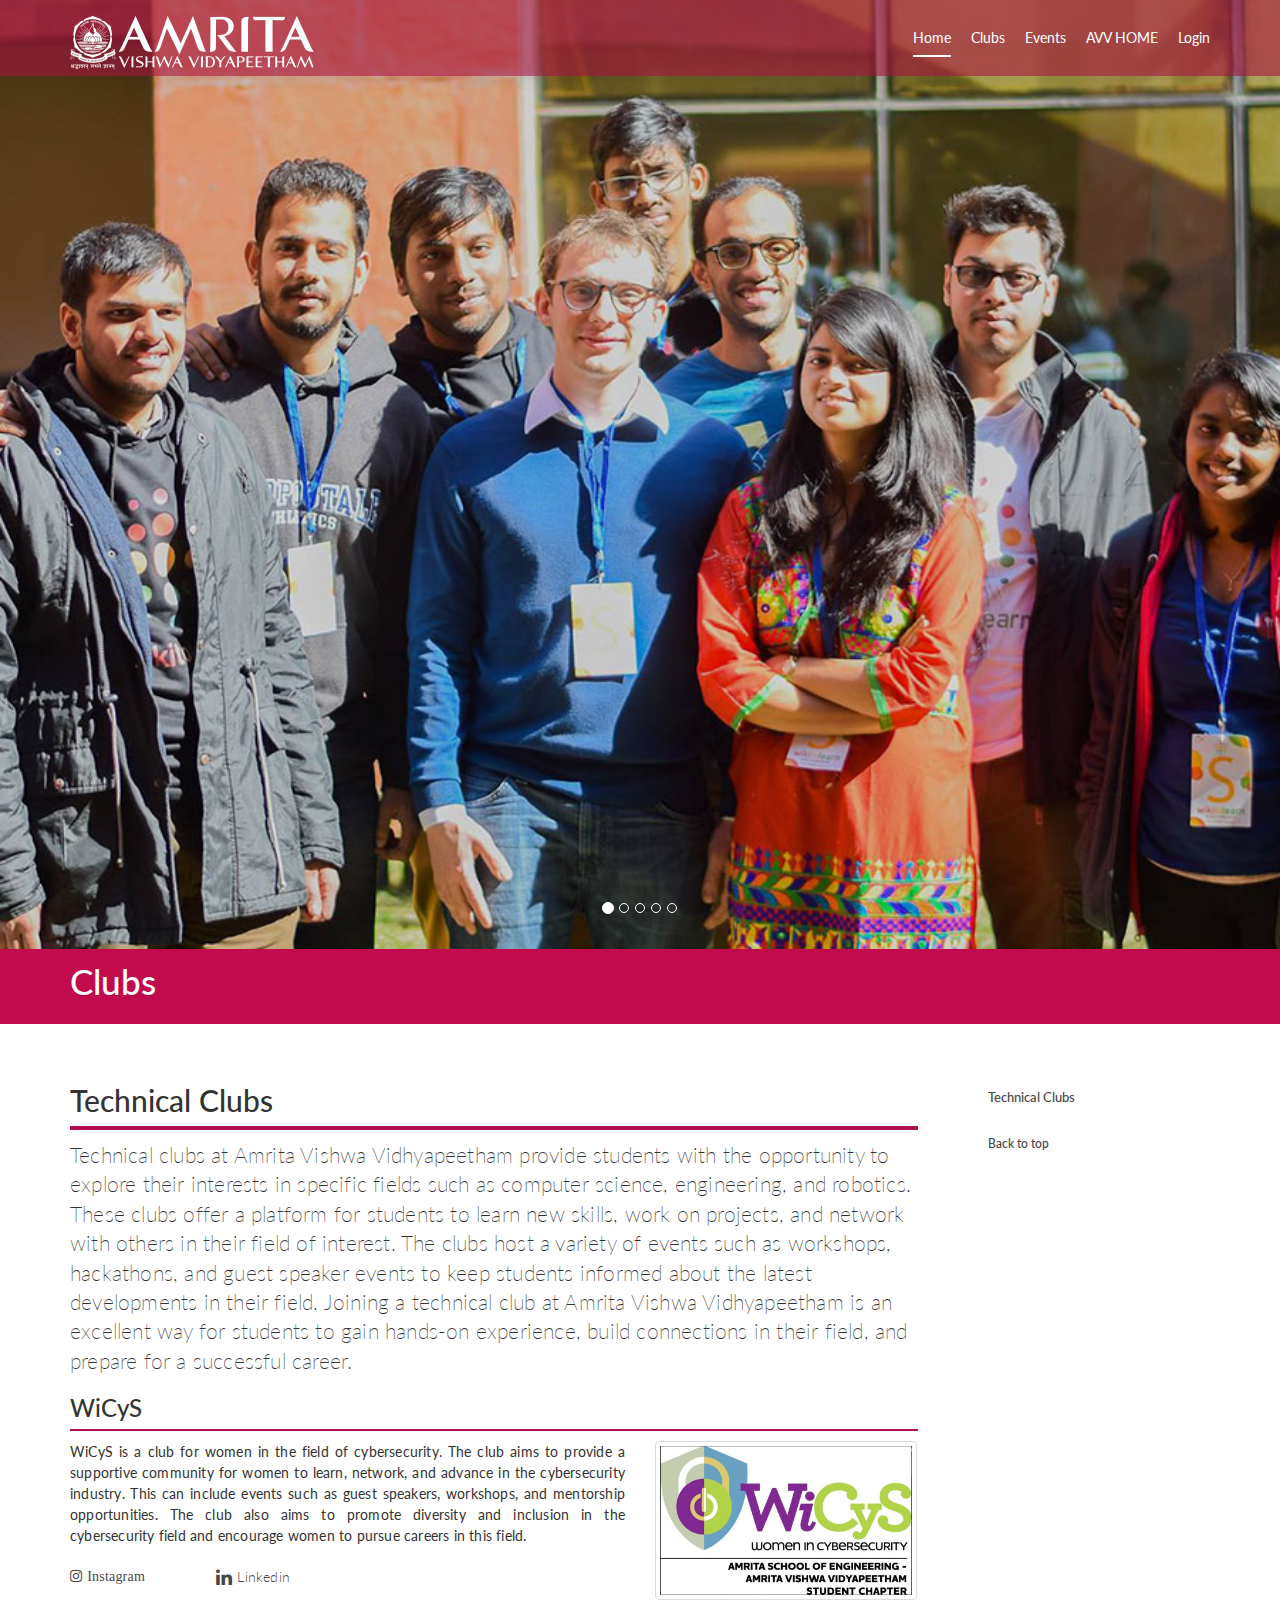
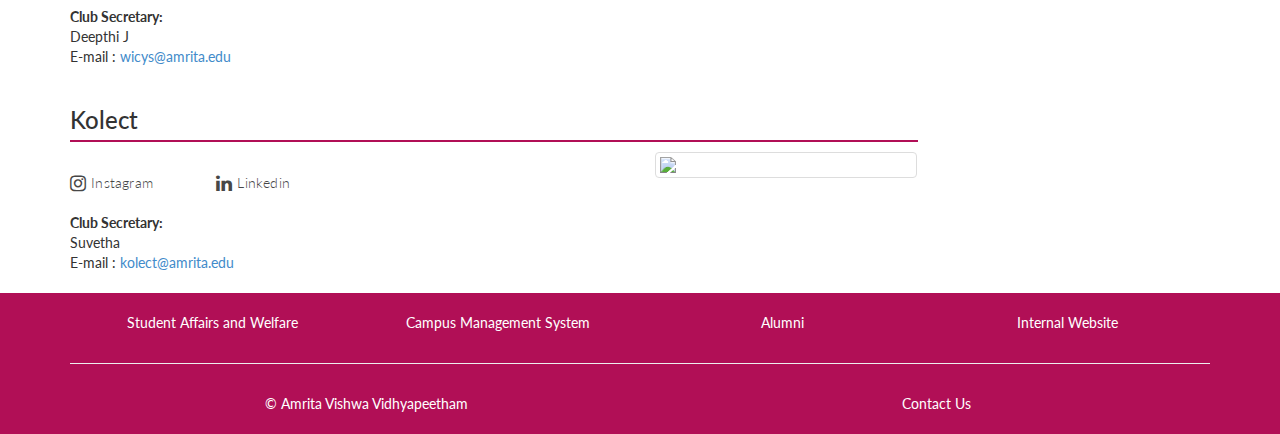
==== commit 7b8c8df4: "removed unnecessary files" ====
--- a/index.html
+++ b/index.html
@@ -166,7 +166,7 @@
 								</address>
 							</div>
 							<div class="col-xs-4 col-md-4">
-								<a class="fancybox thumbnail" rel="education" href="images/club-img/AnveshanamLogoNew.png"><img  src="images/club-img/AnveshanamLogoNew.png"></a>
+								<a class="fancybox thumbnail" rel="education" href=""><img  src="images/club-img/AnveshanamLogoNew.png"></a>
 							</div>
 						</div>
 					</div>
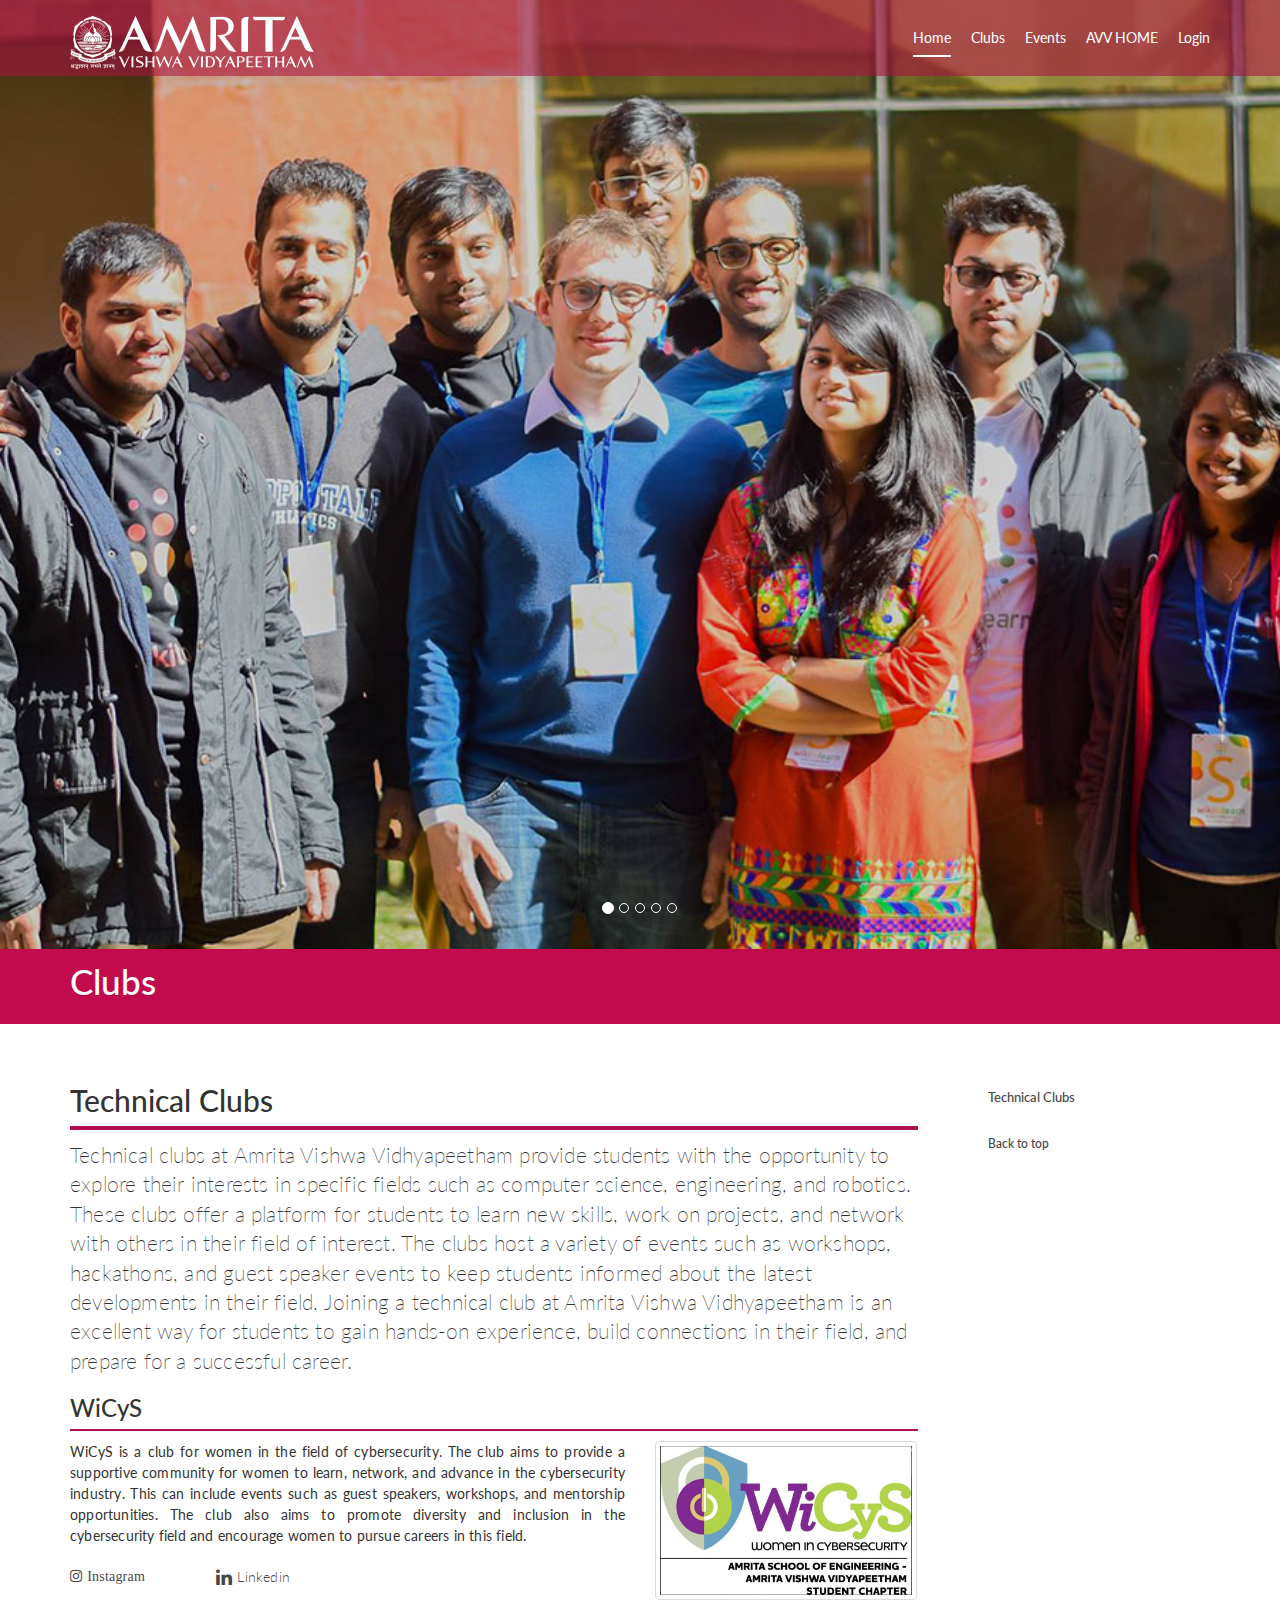
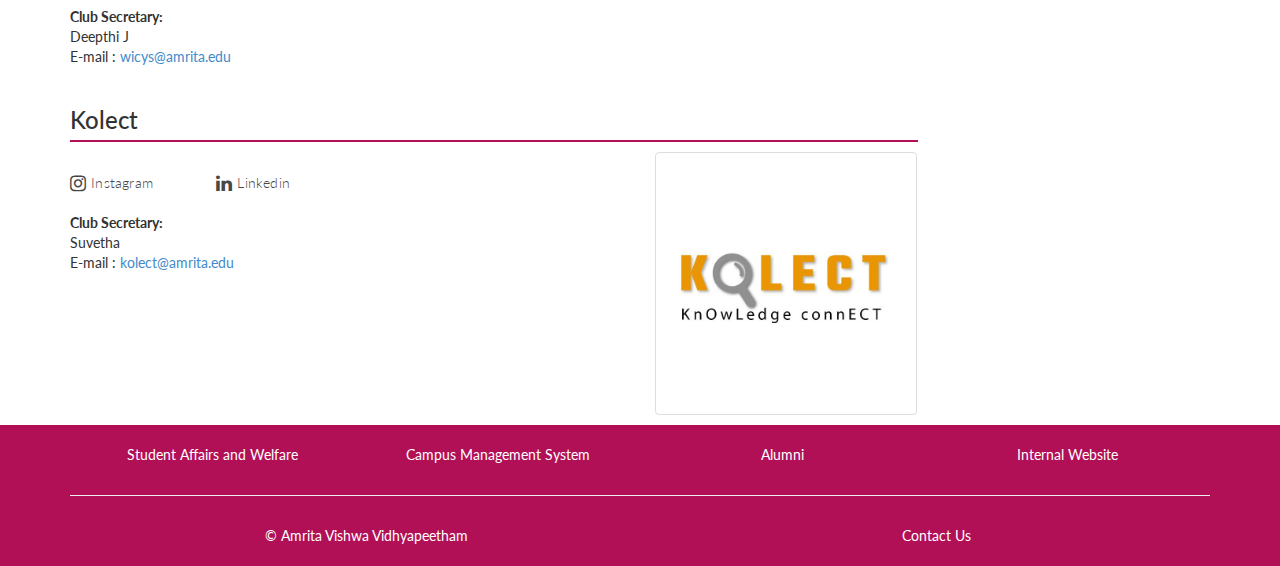
==== commit 8769e556: "added kolect logo" ====
--- a/index.html
+++ b/index.html
@@ -166,7 +166,7 @@
 								</address>
 							</div>
 							<div class="col-xs-4 col-md-4">
-								<a class="fancybox thumbnail" rel="education" href=""><img  src="images/club-img/AnveshanamLogoNew.png"></a>
+								<a class="fancybox thumbnail" rel="education" href="./images/kolect-logo.jpeg"><img  src="./images/kolect-logo.jpeg"></a>
 							</div>
 						</div>
 					</div>
